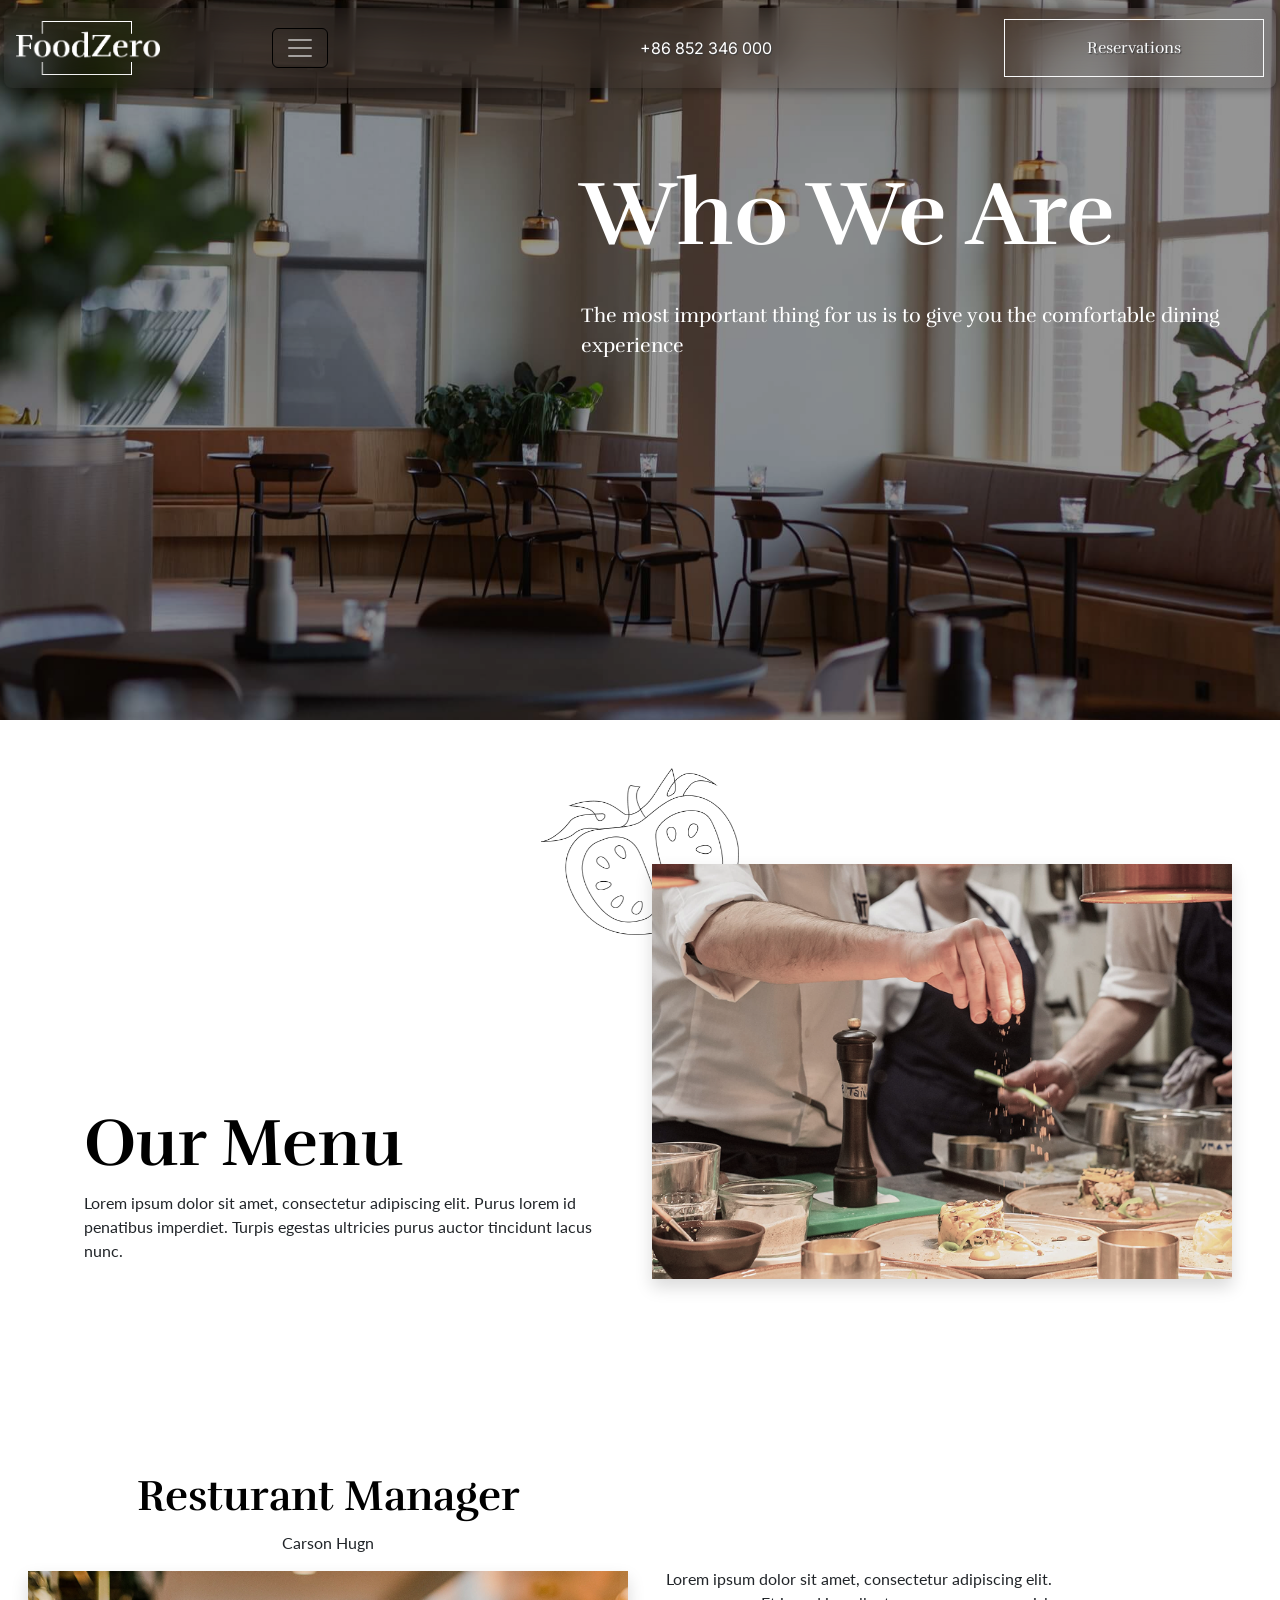
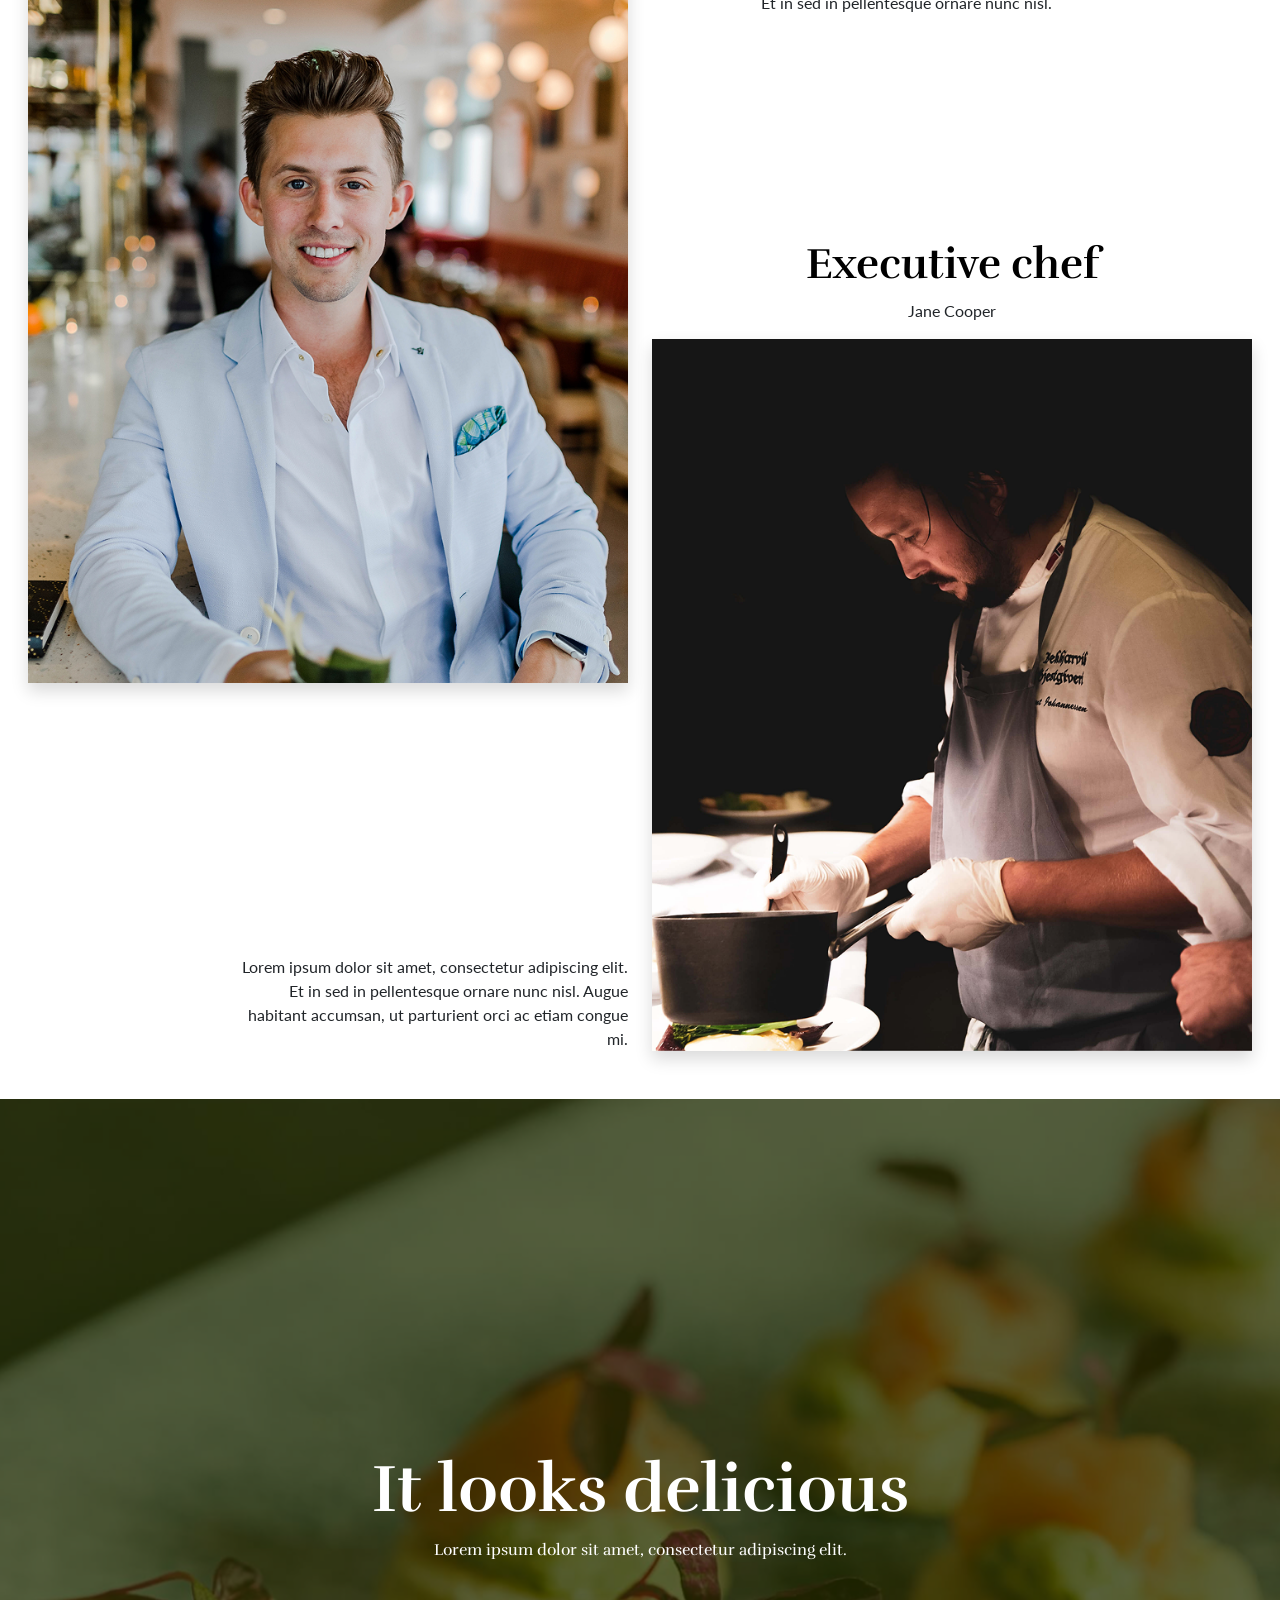
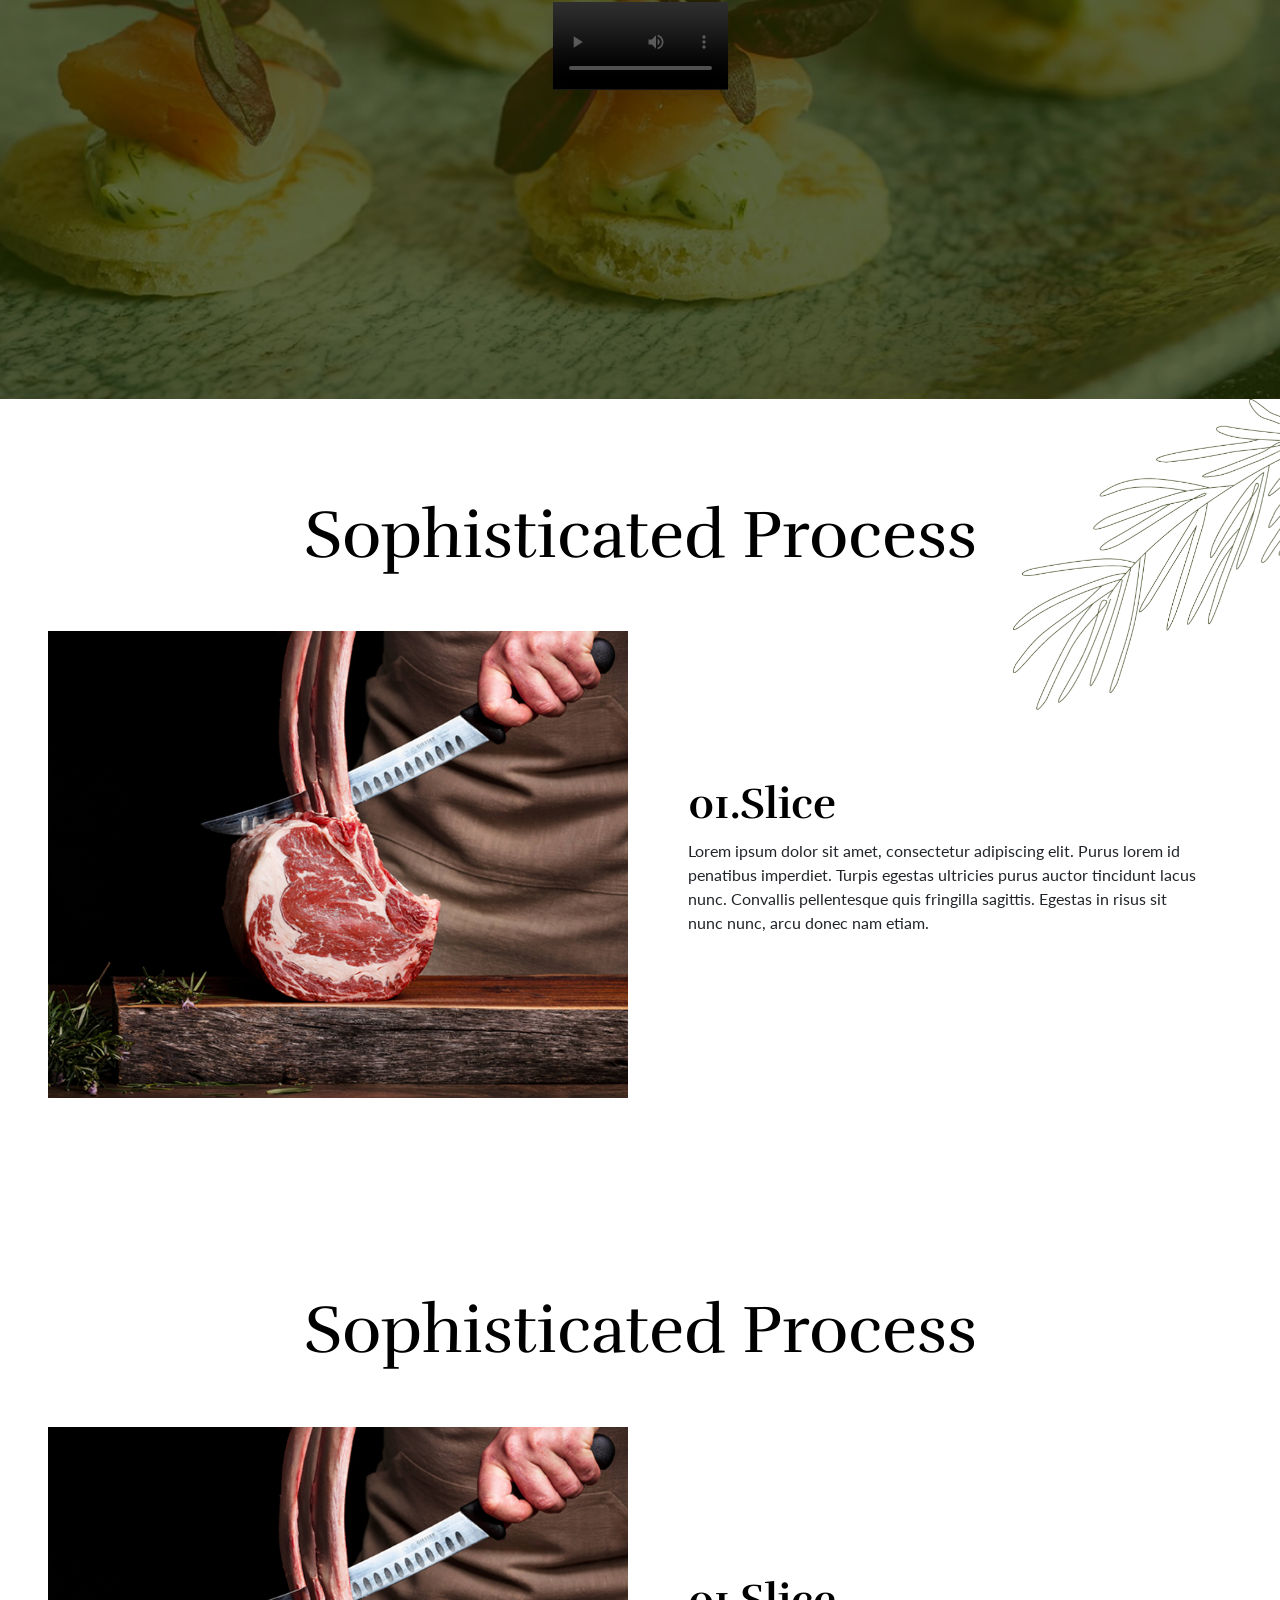
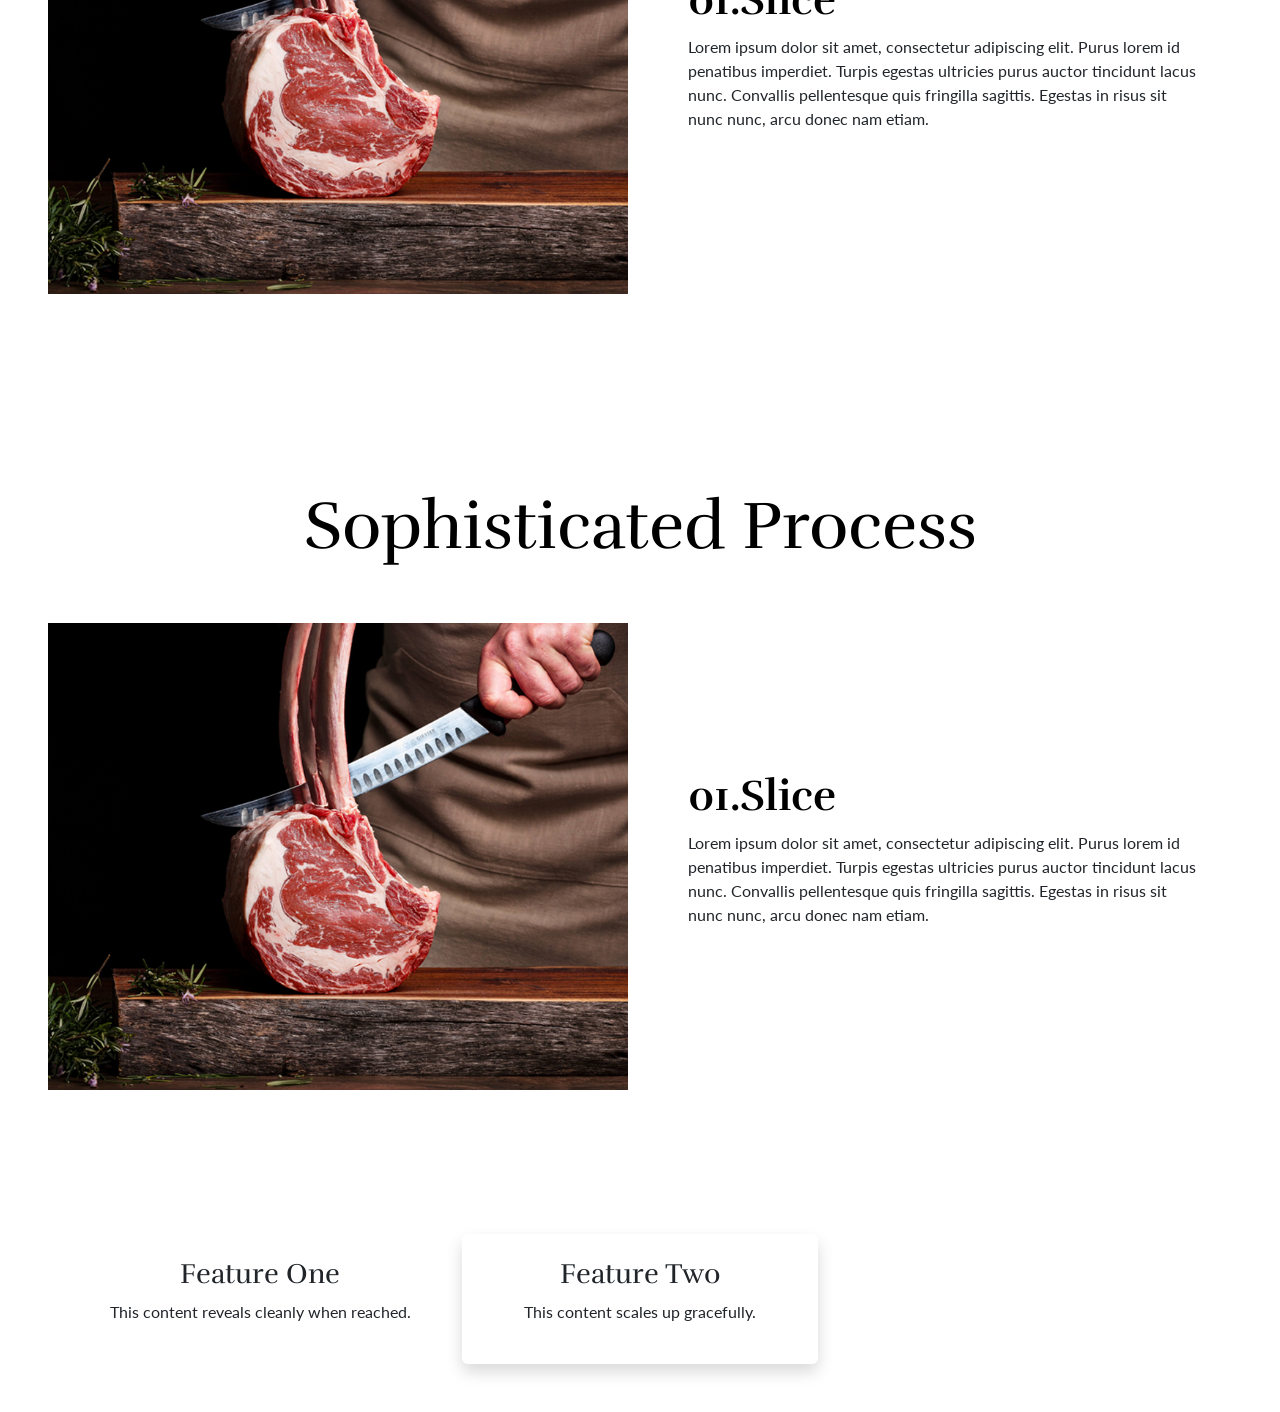
==== about.html @ 4f8ea19a "adding the about page to the codebase" ====
<!DOCTYPE html>
<html lang="en">

<head>
    <meta charset="UTF-8">
    <meta name="viewport" content="width=device-width, initial-scale=1.0">
    <title>About || Foodzero</title>
    <link rel="shortcut icon" href="assets/icons/home_icons/favicon.png">
    <link rel="stylesheet" href="style_home.css">
    <link rel="stylesheet" href="style_index.css">
    <link rel="stylesheet" href="about.css">
    <!-- Bootstrap 5 CSS CDN -->
    <link href="https://cdn.jsdelivr.net/npm/bootstrap@5.3.8/dist/css/bootstrap.min.css" rel="stylesheet"
        integrity="sha384-sRIl4kxILFvY47J16cr9ZwB07vP4J8+LH7qKQnuqkuIAvNWLzeN8tE5YBujZqJLB" crossorigin="anonymous">
    <!-- custom Javascript -->
    <script src="script.js"></script>

    <!-- Bootstrap 5 Javascript -->
    <script src="https://cdn.jsdelivr.net/npm/@popperjs/core@2.11.8/dist/umd/popper.min.js"
        integrity="sha384-I7E8VVD/ismYTF4hNIPjVp/Zjvgyol6VFvRkX/vR+Vc4jQkC+hVqc2pM8ODewa9r"
        crossorigin="anonymous"></script>
    <script src="https://cdn.jsdelivr.net/npm/bootstrap@5.3.8/dist/js/bootstrap.min.js"
        integrity="sha384-G/EV+4j2dNv+tEPo3++6LCgdCROaejBqfUeNjuKAiuXbjrxilcCdDz6ZAVfHWe1Y"
        crossorigin="anonymous"></script>

    <link rel="preconnect" href="https://fonts.googleapis.com">
    <link rel="preconnect" href="https://fonts.gstatic.com" crossorigin>
    <link
        href="https://fonts.googleapis.com/css2?family=Inter:ital,opsz,wght@0,14..32,100..900;1,14..32,100..900&family=Lato:ital,wght@0,100;0,300;0,400;0,700;0,900;1,100;1,300;1,400;1,700;1,900&family=Rufina:wght@400;700&display=swap"
        rel="stylesheet">
</head>

<body>
    <div
        style=" background-image: url('assets/images/about_img/hero\ image.png'); background-size: cover; background-repeat: no-repeat; background-position: center; min-height: 80vh;">
        <div class="container-fluid d-flex flex-column align-items-center justify-content-between gap-md-5 px-0 ">
            <nav class="navbar position-fixed w-100 top-0 end-0 py-2 px-1 col-md-12" style="  z-index: 999;">
                <div class="container-fluid d-flex justify-content-between w-100 row-gap-2 py-2 rounded-3"
                    style="background-color: rgba(29, 28, 28, 0.137); backdrop-filter: blur(20px); box-shadow: 1px 1px 10px 1px #0000005d; z-index: 999;">
                    <div class="col-6 col-md-5 col-lg-6">
                        <div class="col-12 col-lg-6 d-flex justify-content-between align-items-center">
                            <div class="col-8 col-md-8">
                                <div class="navbar-brand"><img src="assets/icons/home_icons/Logo_white.png" class="w-75"
                                        alt="Food zero logo"></div>
                            </div>
                            <!-- Use any element to open/show the overlay navigation menu -->
                            <span onclick="openNav()" class="navbar-dark"><button
                                    class="navbar-toggler border-1 border-black" type="button" data-bs-toggle="collapse"
                                    data-bs-target="#navbarNavAltMarkup" aria-controls="navbarNavAltMarkup"
                                    aria-expanded="false" aria-label="Toggle navigation">
                                    <span class="navbar-toggler-icon" style="color: white;"></span>
                                </button>
                            </span>
                        </div>
                    </div>
                    <div class="d-flex gap-5 align-items-center justify-content-between text-white col-5 col-md-6">
                        <a href="tel:+86 852 346 000" class="text-decoration-none text-white d-none d-md-inline"
                            style="font-family: 'Inter', sans-serif; text-shadow: 1px 1px 1px rgb(59, 59, 59);">+86 852
                            346 000</a>
                        <button class="btn btn-outline-light rounded-0 p-2 py-2 py-md-3 col-md-5 col-12"
                            style="text-shadow: 1px 1px 1px rgb(59, 59, 59);" type="submit">Reservations</button>
                    </div>
                </div>
            </nav>
            <!-- The overlay -->
            <div id="myNav" class="overlay h-100" style="z-index: 999 !important;">
                <div class="overlayer h-100">

                    <!-- Button to close the overlay navigation -->
                    <a href="javascript:void(0)" class="closebtn" onclick="closeNav()">&times;</a>

                    <!-- Overlay content -->
                    <div class="h-100">
                        <div
                            class="overlay-content d-flex flex-column flex-lg-row align-items-center justify-content-evenly justify-content-lg-between h-100 w-75 m-auto p-0">
                            <ul>
                                <li class="text-uppercase fw-bold "><a href="home.html" class="text-white p-0">Home</a>
                                </li>
                                <li class="text-uppercase fw-bold"><a href="menu.html" class="text-white p-0">Menu</a>
                                </li>
                                <li class="text-uppercase text-warning fw-bold"> Blogs</li>
                                <div class="d-flex flex-column align-items-start">
                                    <p class="m-0 text-white fw-bold"><a href="blog.html" class="p-0 text-white fs-5">1
                                            column</a>
                                    </p>
                                    <p class="m-0 fw-bold"><a class="p-0 text-white fs-5" href="blogDouble.html">2
                                            column</a></p>
                                    <p class="m-0 text-white fw-bold">Sidebar post</p>
                                </div>
                                <li class="text-uppercase fw-bold"><a href="about.html" class="text-white p-0">About</a>
                                </li>
                                <li class="text-uppercase fw-bold"><a href="contact.html"
                                        class="text-white p-0">Contact</a>
                                </li>
                            </ul>
                            <div class="d-flex flex-column align-items-start">
                                <h3 class="pe-5 w-100"
                                    style="font-size: 30px; color: #f1f1f1;  border-bottom: 3px; border-bottom-style: dotted;">
                                    Contact</h3>
                                <div class="w-100 d-flex flex-column">
                                    <a href="tel:+86 852 346 000"
                                        class="text-decoration-none text-white fs-5 text-center"
                                        style="font-family: 'Inter', sans-serif;">+86 852
                                        346 000</a>
                                    <a href="mailto:info@foodzero.com" class="fs-5 text-white">info@foodzero.com</a>

                                    <address class="fs-5 text-center text-white">1959 Sepulveda Blvd.
                                        <br>
                                        Culver City, CA, 90230
                                    </address>
                                    <div class="d-flex">
                                        <a href="#"><img src="assets/icons/home_icons/Icon_instagram.png"
                                                alt="instagram icon"></a>
                                        <a href="#"><img src="assets/icons/home_icons/Icon_twitter.png"
                                                alt="twitter icon"></a>
                                        <a href="#"><img src="assets/icons/home_icons/Icon_facebook.png"
                                                alt="facebook icon"></a>
                                        <a href="#"><img src="assets/icons/home_icons/Icon_youtube.png"
                                                alt="YouTube icon"></a>
                                    </div>
                                </div>
                            </div>

                        </div>
                    </div>
                </div>
            </div>

            <div class="d-flex flex-column ms-lg-auto p-lg-5 p-2 justify-content-between p-3 col-lg-7 col-12 text-lg-start text-center bs-slide-in"
                style="margin-top: 7rem !important; ">
                <h1 class=" text-white fs-1 col-12 pt-5 pt-lg-0 fw-bold"
                    style="font-size: calc(4.5rem + 1.5vw) !important;">
                    Who We Are</h1>
                <p class=" text-white fs-5 pt-4" style="letter-spacing: 2%; font-family: 'Rufina', serif !important;">
                    The most important thing for us is to give you the comfortable dining experience</p>

            </div>
        </div>
    </div>

    <section class="p-lg-5 p-3 ">
        <div class="col-3 col-lg-2 m-auto position-relative">
            <img loading="lazy" src="assets/images/about_img/Tomato.png" alt="" class="w-100 position-absolute">
        </div>
        <div class="py-lg-5">

            <div class="row row-cols-1 row-cols-md-2 pt-5 pb-5">
                <div
                    class="d-flex mt-auto flex-wrap justify-content-center justify-content-lg-between align-content-center align-items-lg-end px-lg-5">

                    <h2 class="pt-5 fw-bold" style="font-size: calc(3rem + 1.5vw); color: #000;">Our Menu</h2>
                    <p class="col-lg-12 fs-6">Lorem ipsum dolor sit amet, consectetur adipiscing elit. Purus lorem id
                        penatibus imperdiet. Turpis egestas ultricies
                        purus auctor tincidunt lacus nunc.
                    </p>

                </div>
                <div class="my-auto">
                    <img loading="lazy" src="assets/images/about_img/Image (14).png" alt="Chef preparing foods"
                        class="w-100 shadow reveal-on-scroll slide-up">
                </div>

            </div>

        </div>
    </section>

    <!-- Executives head section -->
    <section>
        <div class="d-flex justify-content-between px-3 py-5 m-0 row row-cols-1 row-cols-md-2">
            <div class="col d-flex flex-column justify-content-between">
                <div>
                    <h2 class=" fw-bold text-center " style="font-size: calc(1.5rem + 1.5vw); color: #000;">
                        Resturant Manager</h2>
                    <p class=" fs-6 text-center ">Carson Hugn</p>
                    <img src="assets/images/about_img/CEO.png" alt="Man wearing blue coat"
                        class="w-100 shadow reveal-on-scroll slide-up">
                </div>
                <p class="col-lg-8 col-12 text-md-end text-center ms-auto mb-0">Lorem ipsum dolor sit amet, consectetur
                    adipiscing elit. Et in
                    sed in pellentesque ornare nunc nisl.
                    Augue habitant
                    accumsan, ut parturient orci ac etiam congue mi.</p>
            </div>
            <div class="col d-flex flex-column-reverse flex-md-column" style="padding-top: 6rem;">
                <p class="col-lg-8 col-12 text-md-end text-center">Lorem ipsum dolor sit amet, consectetur adipiscing
                    elit. Et in sed in pellentesque
                    ornare nunc nisl.
                </p>
                <div style="padding-top: 10rem;">
                    <h2 class="pt-5 fw-bold text-center " style="font-size: calc(1.5rem + 1.5vw); color: #000;">
                        Executive chef</h2>
                    <p class="fs-6 text-center ">Jane Cooper</p>
                    <img src="assets/images/about_img/Image (15).png" alt="Image of the Mr. John the executive chef"
                        class="w-100  shadow reveal-on-scroll zoom-in">
                </div>
            </div>
        </div>
    </section>

    <section>
        <div
            style="background-image: url('assets/images/about_img/overlay\ image.png'); background-size: cover; background-repeat: no-repeat; background-position: center; min-height: 80vh!important; background-color: #233000 !important;">

            <div
                class="d-flex flex-column align-items-center justify-content-center text-center p-5 pb-0 gap-4 col-12 bs-slide-in overlayy">
                <div>
                    <h1 class=" text-white fs-1  fw-bold text-center" style="font-size: calc(3rem + 1.5vw) !important;">
                        It looks delicious</h1>
                    <p class=" text-white fs-6 text-center"
                        style="letter-spacing: 2%; font-family: 'Rufina', serif !important;">
                        Lorem ipsum dolor sit amet, consectetur adipiscing elit.</p>
                </div>
                <div>
                    <video src="assets/videos/mixkit-dish-of-meat-potatoes-and-salad-in-a-restaurant-32457-hd-ready.mp4"
                        loop controls class="col-md-7 col-12 shadow reveal-on-scroll slide-up">

                    </video>
                </div>
            </div>
        </div>
    </section>

    <!-- Meal prepartation steps section -->
    <section>
        <div class="col-5 ms-auto position-relative">
            <img loading="lazy" src="assets/images/about_img/rosemary (1).png" alt=""
                class="col-8 col-md-6 position-absolute end-0">
        </div>
        <div class="p-lg-5 p-3">
            <div class="text-center">
                <h2 class="pt-5" style="font-size: calc(3rem + 1.5vw); color: #000;">Sophisticated Process</h2>
            </div>
            <div class="row row-cols-1 row-cols-lg-2 pt-5  pb-5">
                <div class="my-auto">
                    <img loading="lazy" src="assets/images/about_img/slice image.png"
                        alt="Four glass cups on white surface" class="w-100">
                </div>
                <div
                    class="d-flex my-auto flex-wrap justify-content-center justify-content-lg-between align-items-lg-end px-lg-5">
                    <h2 class=" fw-bold " style="font-size: calc(1.5rem + 1.5vw); color: #000;">
                        01.Slice</h2>
                    <p class=" fs-6 ">Lorem ipsum dolor sit amet, consectetur adipiscing elit. Purus lorem id penatibus
                        imperdiet. Turpis egestas ultricies
                        purus auctor tincidunt lacus nunc. Convallis pellentesque quis fringilla sagittis. Egestas in
                        risus sit nunc nunc, arcu
                        donec nam etiam.</p>
                </div>
            </div>
        </div>
        <div class="p-lg-5 p-3">
            <div class="text-center">
                <h2 class="pt-5" style="font-size: calc(3rem + 1.5vw); color: #000;">Sophisticated Process</h2>
            </div>
            <div class="row row-cols-1 row-cols-lg-2 pt-5  pb-5">
                <div class="my-auto">
                    <img loading="lazy" src="assets/images/about_img/slice image.png"
                        alt="Four glass cups on white surface" class="w-100">
                </div>
                <div
                    class="d-flex my-auto flex-wrap justify-content-center justify-content-lg-between align-items-lg-end px-lg-5">
                    <h2 class=" fw-bold " style="font-size: calc(1.5rem + 1.5vw); color: #000;">
                        01.Slice</h2>
                    <p class=" fs-6 ">Lorem ipsum dolor sit amet, consectetur adipiscing elit. Purus lorem id penatibus
                        imperdiet. Turpis egestas ultricies
                        purus auctor tincidunt lacus nunc. Convallis pellentesque quis fringilla sagittis. Egestas in
                        risus sit nunc nunc, arcu
                        donec nam etiam.</p>
                </div>
            </div>
        </div>
        <div class="p-lg-5 p-3">
            <div class="text-center">
                <h2 class="pt-5" style="font-size: calc(3rem + 1.5vw); color: #000;">Sophisticated Process</h2>
            </div>
            <div class="row row-cols-1 row-cols-lg-2 pt-5  pb-5">
                <div class="my-auto">
                    <img loading="lazy" src="assets/images/about_img/slice image.png"
                        alt="Four glass cups on white surface" class="w-100">
                </div>
                <div
                    class="d-flex my-auto flex-wrap justify-content-center justify-content-lg-between align-items-lg-end px-lg-5">
                    <h2 class=" fw-bold " style="font-size: calc(1.5rem + 1.5vw); color: #000;">
                        01.Slice</h2>
                    <p class=" fs-6 ">Lorem ipsum dolor sit amet, consectetur adipiscing elit. Purus lorem id penatibus
                        imperdiet. Turpis egestas ultricies
                        purus auctor tincidunt lacus nunc. Convallis pellentesque quis fringilla sagittis. Egestas in
                        risus sit nunc nunc, arcu
                        donec nam etiam.</p>
                </div>
            </div>
        </div>

    </section>



    <!-- Put this in a Bootstrap row deep down on your page -->
    <div class="container my-5">
        <div class="row text-center">

            <!-- Card 1: Will slide up from the bottom -->
            <div class="col-md-4">
                <div class="p-4 bg-white rounded ">
                    <h3>Feature One</h3>
                    <p>This content reveals cleanly when reached.</p>
                </div>
            </div>

            <!-- Card 2: Will scale/zoom into view -->
            <div class="col-md-4">
                <div class="p-4 bg-white rounded shadow reveal-on-scroll zoom-in">
                    <h3>Feature Two</h3>
                    <p>This content scales up gracefully.</p>
                </div>
            </div>

        </div>
    </div>

</body>

</html>
---- style_home.css ----
body {
    font-family: "Rufina", serif !important;
    font-weight: 400;
    font-style: normal;
    box-sizing: border-box;
}

p, span {
    font-family: 'Lato', sans-serif;
}

.position-absolute .fs-1 {
    font-size: calc(5rem + 1.5vw) !important;
    
}

::placeholder {color: #fff !important;}

.map a:hover, a:active{
    color: #fff !important;
}
---- style_index.css ----
body {
    font-family: "Rufina", serif !important;
    font-weight: 400;
    font-style: normal;
}

/* FIX: Bring overlay layer forward and enforce explicit view limits */
.overlayy {
    background-color: rgba(35, 48, 0, 0.72);
    min-height: 100vh;
    width: 100%;
    position: relative;
    z-index: 2;
    /* Changed from -1 so it sits cleanly on top of web content */
}

/* The Overlay (background) */


/* Position the content inside the overlay */
.overlay-content {
    text-align: center;
    padding-top: 30px;
}

.overlay li {
    font-size: 36px;
    cursor: pointer;
    color: #f1f1f1;
    text-align: left;
}

/* The navigation links inside the overlay */
.overlay a {
    padding: 8px;
    text-decoration: none;
    font-size: 36px;
    color: #818181;
    display: block;
    transition: 0.3s;
}

/* FIX: Change position from relative to fixed if this wraps your overall menu panel */
.overlay {
    height: 100%;
    width: 0;
    position: fixed;
    /* Spans the entire viewport layout boundary */
    z-index: 9999;
    /* Ensure this value is higher than the navbar's 999 */
    left: 0;
    top: 0;
    background-image: url(assets/images/nav_img/Image\ \(1\).png);
    background-size: cover;
    background-repeat: no-repeat;
    background-position: center;
    background-color: rgba(0, 0, 0, 0.9);
    overflow-x: hidden;
    transition: 0.5s;
}

.overlayer {
    background-color: rgba(35, 48, 0, 0.70);
    height: 100%;
    /* Match the parent overlay scope */
    width: 100%;
    text-align: center;
}

/* When you mouse over the navigation links, change their color */
.overlay a:hover,
.overlay li:hover,
.overlay a:hover,
.overlay li:focus {
    color: #ffc107 !important;
}

/* Position the close button (top right corner) */
.overlay .closebtn {
    position: absolute;
    top: 20px;
    left: 45px;
    font-size: 60px;
}

/* Viewport Adjustments */
@media screen and (max-height: 450px) {

    .overlay a,
    .overlay li {
        font-size: 20px
    }

    .overlay .closebtn {
        font-size: 40px;
        top: 0px;
        right: 35px;
    }
}
---- about.css ----
/* ==========================================
   ANIMATION 1: SLIDE-IN FROM LEFT ON LOAD
   ========================================== */
.bs-slide-in {
    /* 
      Runs the 'bootstrapSlideIn' keyframe once for 1.2 seconds.
      'forwards' ensures the image stays at 100% opacity when done.
    */
    animation: bootstrapSlideIn 1.2s cubic-bezier(0.25, 1, 0.5, 1) forwards;
    opacity: 0; /* Invisible before the animation kicks off */
}

@keyframes bootstrapSlideIn {
    0% {
        transform: translateX(-120px); /* Starts shifted to the left */
        opacity: 0;
    }
    100% {
        transform: translateX(0);      /* Returns to its exact Bootstrap grid position */
        opacity: 1;
    }
}

/* ==========================================
   ANIMATION 2: CONTINUOUS FLOATING EFFECT
   ========================================== */
.bs-floating {
    /* 
      Loops the 'bootstrapFloat' keyframe endlessly.
      'alternate' smooths the loop by playing it forward, then backward.
    */
    animation: bootstrapFloat 3.5s ease-in-out infinite alternate;
}

@keyframes bootstrapFloat {
    0% {
        transform: translateY(0px);
    }
    100% {
        transform: translateY(-18px); /* Gently drifts upward */
    }
}

/* Optional: Pause the floating movement when the user hovers over it */
.bs-floating:hover {
    animation-play-state: paused;
}




/* Core helper to hide elements initially */
.reveal-on-scroll {
    opacity: 0;
    will-change: transform, opacity;

    /* 
       Transition when exiting (scrolling away): 
       Slightly faster (0.5s) so it hides cleanly.
    */
    transition: transform 0.5s ease-in, opacity 0.5s ease-in;
}

/* Specific Variation 1: Slide Up & Down */
.reveal-on-scroll.slide-up {
    transform: translateY(60px);
}

/* Specific Variation 2: Zoom In & Out */
.reveal-on-scroll.zoom-in {
    transform: scale(0.85);
}

/* ==========================================
   THE TRIGGER STATE (Active when visible)
   ========================================== */
.reveal-on-scroll.visible {
    opacity: 1;
    transform: translateY(0) scale(1);

    /* 
       Transition when entering (scrolling into view): 
       Smooth, elegant easing curve (0.8s).
    */
    transition: transform 0.8s cubic-bezier(0.25, 1, 0.5, 1), opacity 0.8s ease-out;
}

/* Accessibility: Turn off for users who prefer no motion */
@media (prefers-reduced-motion: reduce) {
    .reveal-on-scroll {
        opacity: 1 !important;
        transform: none !important;
        transition: none !important;
    }
}
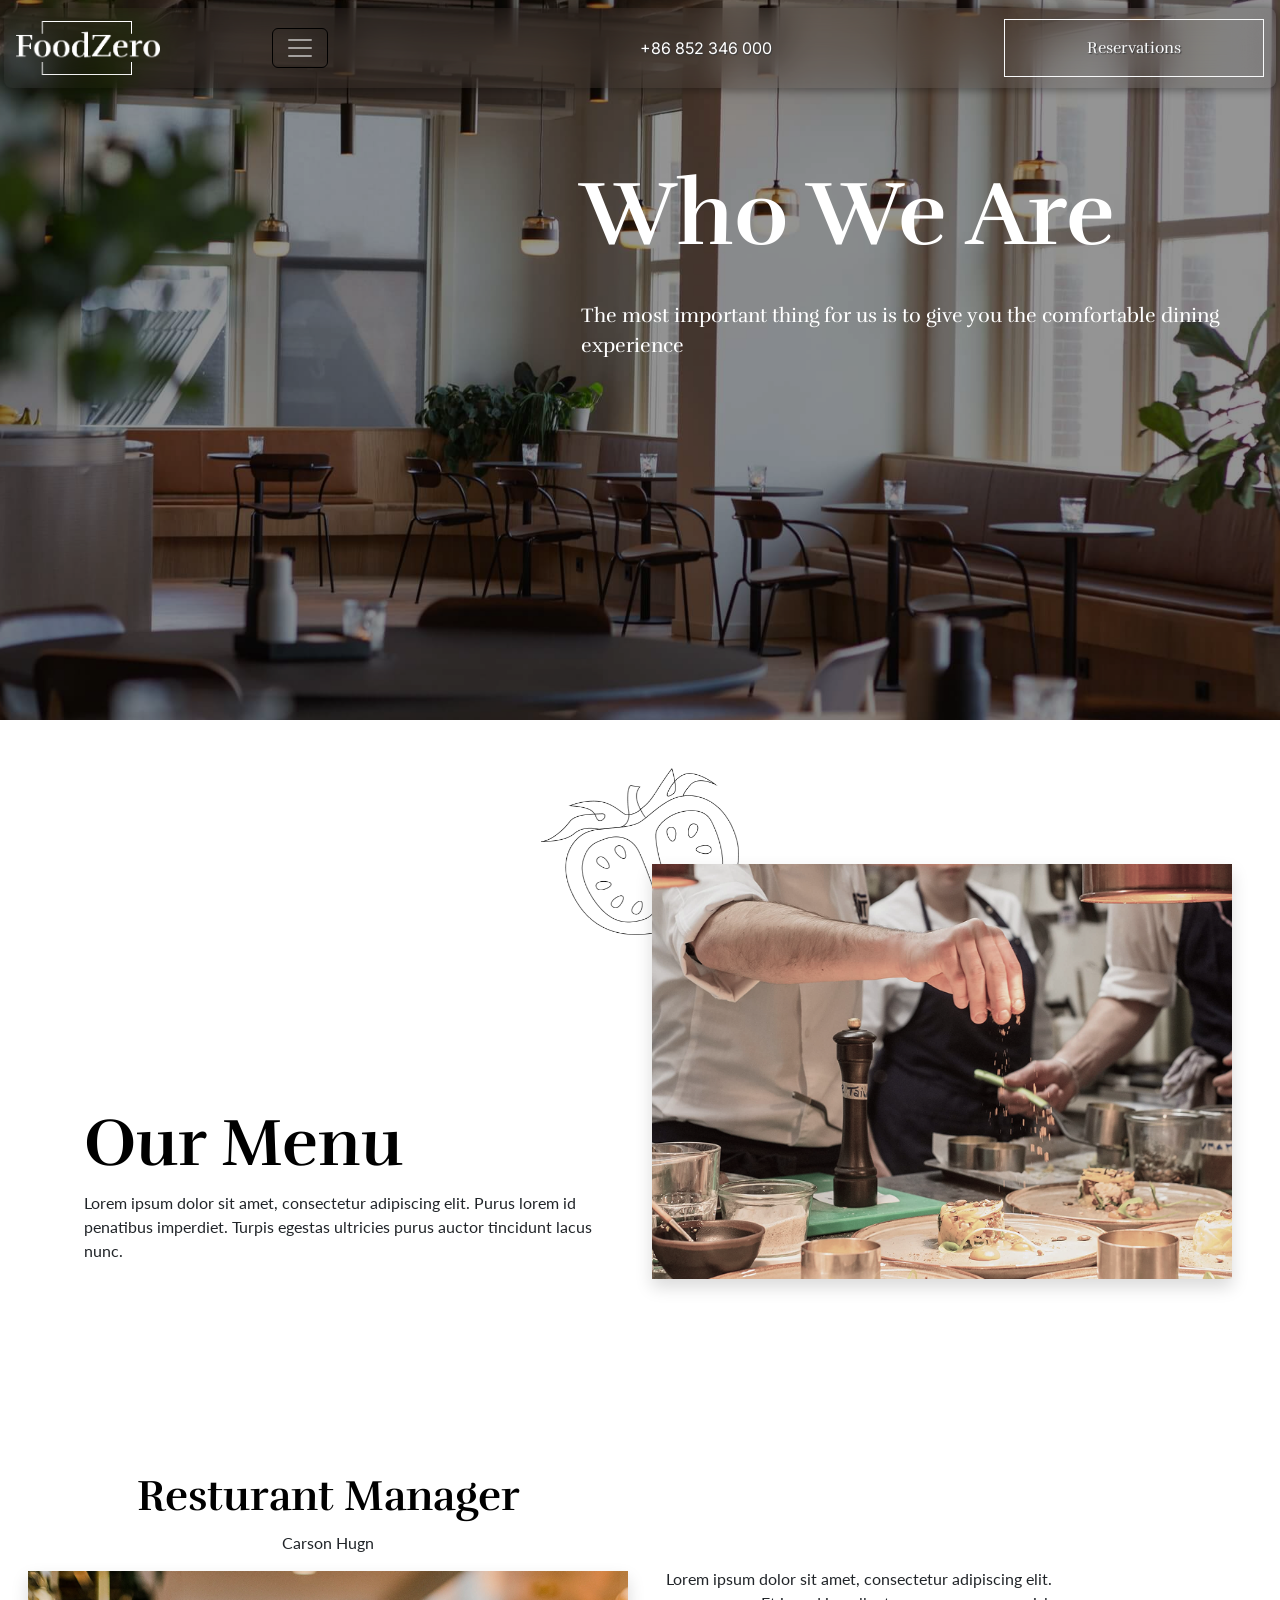
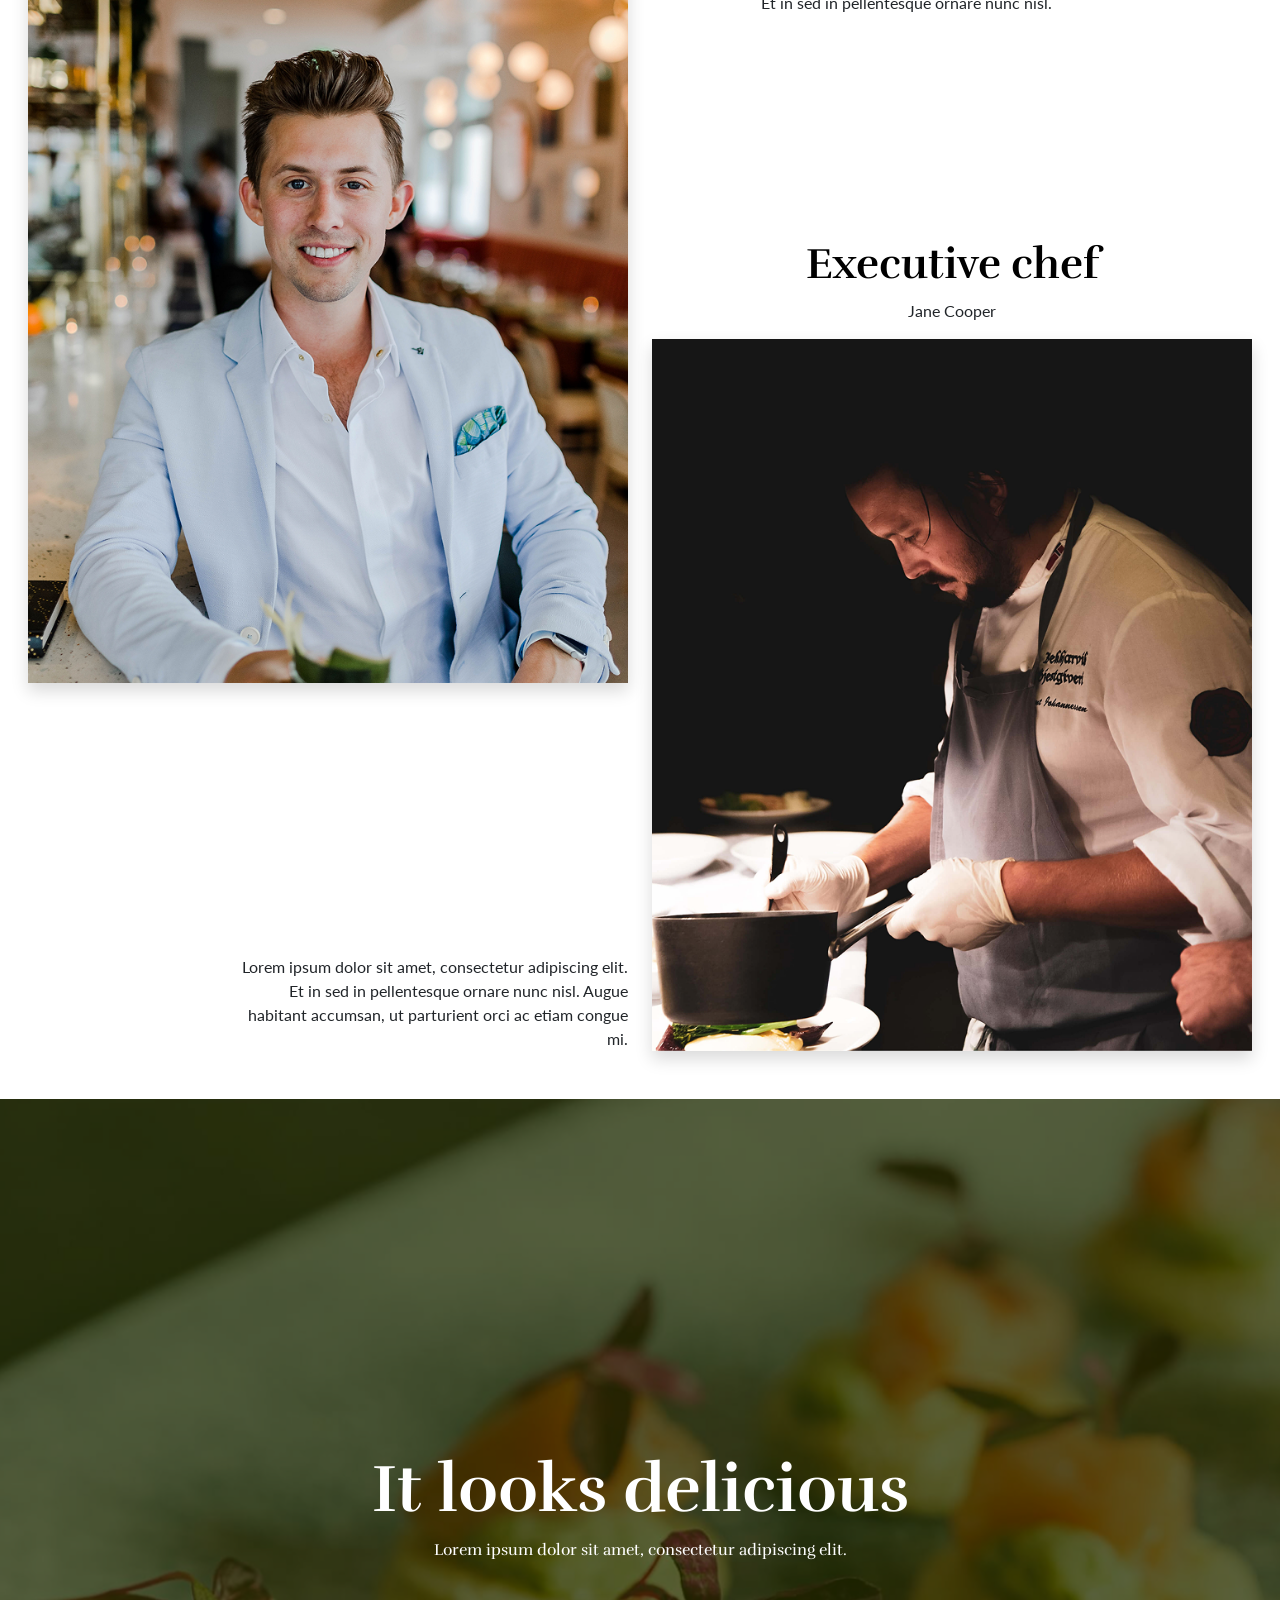
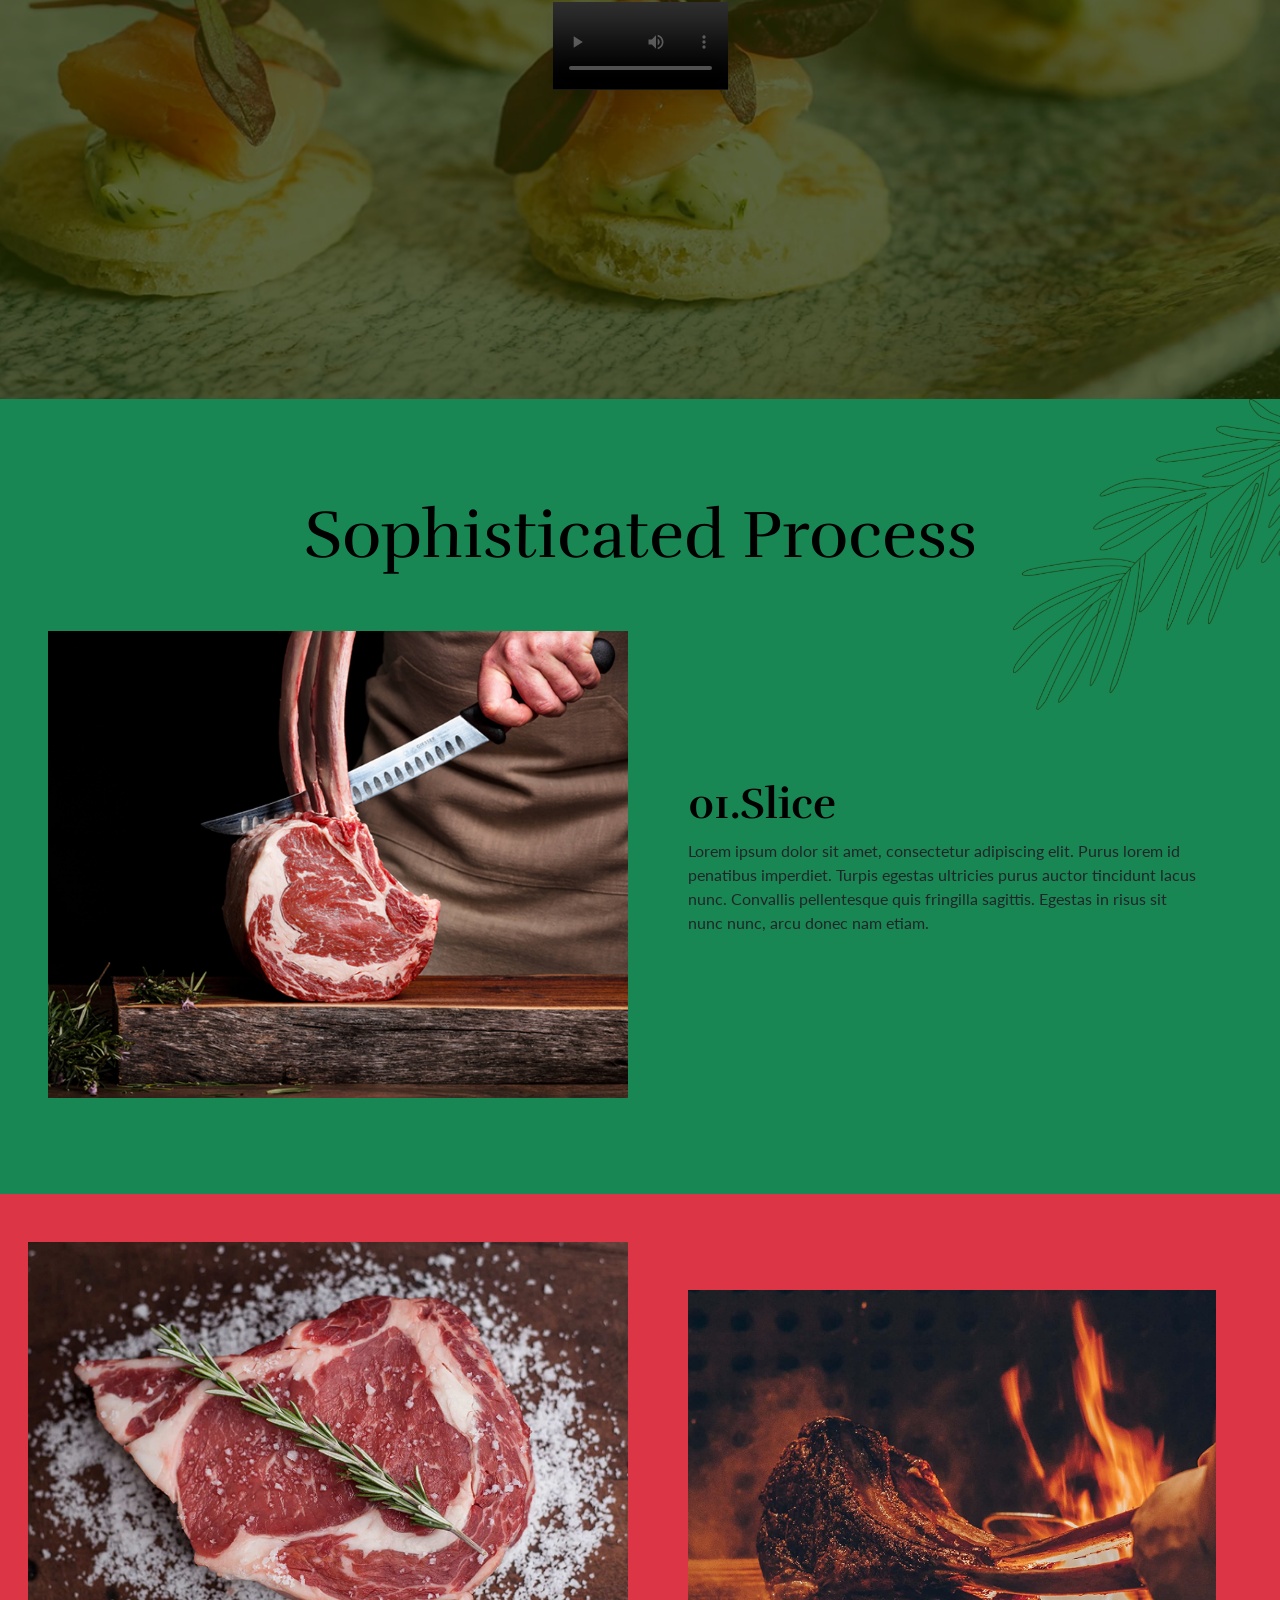
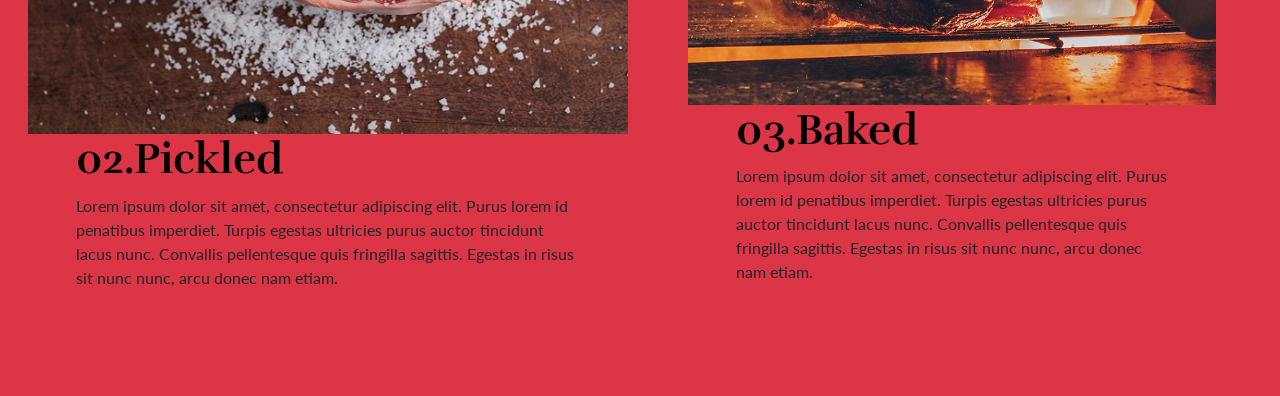
==== commit 98f728d1: "adding the animation version to by codeverse" ====
--- a/about.html
+++ b/about.html
@@ -223,23 +223,46 @@
 
     <!-- Meal prepartation steps section -->
     <section>
-        <div class="col-5 ms-auto position-relative">
-            <img loading="lazy" src="assets/images/about_img/rosemary (1).png" alt=""
-                class="col-8 col-md-6 position-absolute end-0">
-        </div>
-        <div class="p-lg-5 p-3">
-            <div class="text-center">
-                <h2 class="pt-5" style="font-size: calc(3rem + 1.5vw); color: #000;">Sophisticated Process</h2>
-            </div>
-            <div class="row row-cols-1 row-cols-lg-2 pt-5  pb-5">
+        <div class="bg-success">
+            <div class="col-5 ms-auto position-relative">
+                <img loading="lazy" src="assets/images/about_img/rosemary (1).png" alt=""
+                    class="col-8 col-md-6 position-absolute end-0">
+            </div>
+            <div class="p-lg-5 p-3">
+                <div class="text-center">
+                    <h2 class="pt-5" style="font-size: calc(3rem + 1.5vw); color: #000;">Sophisticated Process</h2>
+                </div>
+                <div class="row row-cols-1 row-cols-sm-2 pt-5  pb-5">
+                    <div class="my-auto">
+                        <img loading="lazy" src="assets/images/about_img/slice image.png"
+                            alt="Four glass cups on white surface" class="w-100">
+                    </div>
+                    <div
+                        class="d-flex my-auto flex-wrap justify-content-center justify-content-lg-between align-items-lg-end px-lg-5">
+                        <h2 class=" fw-bold " style="font-size: calc(1.5rem + 1.5vw); color: #000;">
+                            01.Slice</h2>
+                        <p class=" fs-6 ">Lorem ipsum dolor sit amet, consectetur adipiscing elit. Purus lorem id
+                            penatibus
+                            imperdiet. Turpis egestas ultricies
+                            purus auctor tincidunt lacus nunc. Convallis pellentesque quis fringilla sagittis. Egestas
+                            in
+                            risus sit nunc nunc, arcu
+                            donec nam etiam.</p>
+                    </div>
+                </div>
+            </div>
+        </div>
+        <div class="px-3 bg-danger row row-cols-1 row-cols-sm-2 m-0">
+
+            <div class=" pt-5  pb-5">
                 <div class="my-auto">
-                    <img loading="lazy" src="assets/images/about_img/slice image.png"
+                    <img loading="lazy" src="assets/images/about_img/pickled image.png"
                         alt="Four glass cups on white surface" class="w-100">
                 </div>
                 <div
                     class="d-flex my-auto flex-wrap justify-content-center justify-content-lg-between align-items-lg-end px-lg-5">
                     <h2 class=" fw-bold " style="font-size: calc(1.5rem + 1.5vw); color: #000;">
-                        01.Slice</h2>
+                        02.Pickled</h2>
                     <p class=" fs-6 ">Lorem ipsum dolor sit amet, consectetur adipiscing elit. Purus lorem id penatibus
                         imperdiet. Turpis egestas ultricies
                         purus auctor tincidunt lacus nunc. Convallis pellentesque quis fringilla sagittis. Egestas in
@@ -247,77 +270,34 @@
                         donec nam etiam.</p>
                 </div>
             </div>
-        </div>
-        <div class="p-lg-5 p-3">
-            <div class="text-center">
-                <h2 class="pt-5" style="font-size: calc(3rem + 1.5vw); color: #000;">Sophisticated Process</h2>
-            </div>
-            <div class="row row-cols-1 row-cols-lg-2 pt-5  pb-5">
-                <div class="my-auto">
-                    <img loading="lazy" src="assets/images/about_img/slice image.png"
-                        alt="Four glass cups on white surface" class="w-100">
-                </div>
-                <div
-                    class="d-flex my-auto flex-wrap justify-content-center justify-content-lg-between align-items-lg-end px-lg-5">
-                    <h2 class=" fw-bold " style="font-size: calc(1.5rem + 1.5vw); color: #000;">
-                        01.Slice</h2>
-                    <p class=" fs-6 ">Lorem ipsum dolor sit amet, consectetur adipiscing elit. Purus lorem id penatibus
-                        imperdiet. Turpis egestas ultricies
-                        purus auctor tincidunt lacus nunc. Convallis pellentesque quis fringilla sagittis. Egestas in
-                        risus sit nunc nunc, arcu
-                        donec nam etiam.</p>
-                </div>
-            </div>
-        </div>
-        <div class="p-lg-5 p-3">
-            <div class="text-center">
-                <h2 class="pt-5" style="font-size: calc(3rem + 1.5vw); color: #000;">Sophisticated Process</h2>
-            </div>
-            <div class="row row-cols-1 row-cols-lg-2 pt-5  pb-5">
-                <div class="my-auto">
-                    <img loading="lazy" src="assets/images/about_img/slice image.png"
-                        alt="Four glass cups on white surface" class="w-100">
-                </div>
-                <div
-                    class="d-flex my-auto flex-wrap justify-content-center justify-content-lg-between align-items-lg-end px-lg-5">
-                    <h2 class=" fw-bold " style="font-size: calc(1.5rem + 1.5vw); color: #000;">
-                        01.Slice</h2>
-                    <p class=" fs-6 ">Lorem ipsum dolor sit amet, consectetur adipiscing elit. Purus lorem id penatibus
-                        imperdiet. Turpis egestas ultricies
-                        purus auctor tincidunt lacus nunc. Convallis pellentesque quis fringilla sagittis. Egestas in
-                        risus sit nunc nunc, arcu
-                        donec nam etiam.</p>
-                </div>
-            </div>
-        </div>
+            <div class="p-lg-5 p-3">
+
+                <div class=" pt-5  pb-5">
+                    <div class="my-auto">
+                        <img loading="lazy" src="assets/images/about_img/baked image.png"
+                            alt="Four glass cups on white surface" class="w-100">
+                    </div>
+                    <div
+                        class="d-flex my-auto flex-wrap justify-content-center justify-content-lg-between align-items-lg-end px-lg-5">
+                        <h2 class=" fw-bold " style="font-size: calc(1.5rem + 1.5vw); color: #000;">
+                            03.Baked</h2>
+                        <p class=" fs-6 ">Lorem ipsum dolor sit amet, consectetur adipiscing elit. Purus lorem id
+                            penatibus
+                            imperdiet. Turpis egestas ultricies
+                            purus auctor tincidunt lacus nunc. Convallis pellentesque quis fringilla sagittis. Egestas
+                            in
+                            risus sit nunc nunc, arcu
+                            donec nam etiam.</p>
+                    </div>
+                </div>
+            </div>
+        </div>
+
 
     </section>
 
 
 
-    <!-- Put this in a Bootstrap row deep down on your page -->
-    <div class="container my-5">
-        <div class="row text-center">
-
-            <!-- Card 1: Will slide up from the bottom -->
-            <div class="col-md-4">
-                <div class="p-4 bg-white rounded ">
-                    <h3>Feature One</h3>
-                    <p>This content reveals cleanly when reached.</p>
-                </div>
-            </div>
-
-            <!-- Card 2: Will scale/zoom into view -->
-            <div class="col-md-4">
-                <div class="p-4 bg-white rounded shadow reveal-on-scroll zoom-in">
-                    <h3>Feature Two</h3>
-                    <p>This content scales up gracefully.</p>
-                </div>
-            </div>
-
-        </div>
-    </div>
-
 </body>
 
 </html>
--- a/about.css
+++ b/about.css
@@ -92,4 +92,91 @@
         transform: none !important;
         transition: none !important;
     }
+}
+
+
+/* Core helper to hide elements initially */
+.reveal-on-scroll {
+    opacity: 0;
+    will-change: transform, opacity;
+    
+    /* FAST EXIT: When scrolling away, everyone clears out quickly together */
+    transition: transform 0.4s ease-in, opacity 0.4s ease-in;
+}
+
+/* Base starting position */
+.reveal-on-scroll.slide-up {
+    transform: translateY(60px);
+}
+
+/* ==========================================================
+   THE TRIGGER STATE + STAGGER MATHEMATICS
+   ========================================================== */
+.reveal-on-scroll.visible {
+    opacity: 1;
+    transform: translateY(0);
+    
+    /* SMOOTH ENTRANCE: When scrolling down to the cards */
+    transition: transform 0.8s cubic-bezier(0.25, 1, 0.5, 1), opacity 0.8s ease-out;
+    
+    /* 
+      Calculates transition-delay dynamically:
+      Card 1 (--delay: 1) -> (1 - 1) * 150ms = 0ms delay (Instantly)
+      Card 2 (--delay: 2) -> (2 - 1) * 150ms = 150ms delay
+      Card 3 (--delay: 3) -> (3 - 1) * 150ms = 300ms delay
+    */
+    transition-delay: calc((var(--delay, 1) - 1) * 150ms);
+}
+
+/* Accessibility: No movement if user turns it off in system settings */
+@media (prefers-reduced-motion: reduce) {
+    .reveal-on-scroll {
+        opacity: 1 !important;
+        transform: none !important;
+        transition: none !important;
+        transition-delay: 0ms !important;
+    }
+}
+
+
+
+
+
+/* FOR CARD STAGGER ANIMATION: */
+/* Brand new core wrapper class */
+.stagger-card {
+    opacity: 0;
+    will-change: transform, opacity;
+
+    /* Fast exit transition when you scroll back up away from them */
+    transition: transform 0.4s ease-in, opacity 0.4s ease-in;
+}
+
+/* Brand new direction variant name */
+.stagger-card.cascade-up {
+    transform: translateY(55px);
+}
+
+/* ==========================================================
+   NEW ACTIVATION STATE & SEQUENTIAL TIMING
+   ========================================================== */
+.stagger-card.is-active {
+    opacity: 1;
+    transform: translateY(0);
+
+    /* Smooth entry animation curve when scrolling down into view */
+    transition: transform 0.8s cubic-bezier(0.25, 1, 0.5, 1), opacity 0.8s ease-out;
+
+    /* Calculates timing dynamically using your new variable name (--index) */
+    transition-delay: calc((var(--index, 1) - 1) * 150ms);
+}
+
+/* System accessibility compliance */
+@media (prefers-reduced-motion: reduce) {
+    .stagger-card {
+        opacity: 1 !important;
+        transform: none !important;
+        transition: none !important;
+        transition-delay: 0ms !important;
+    }
 }
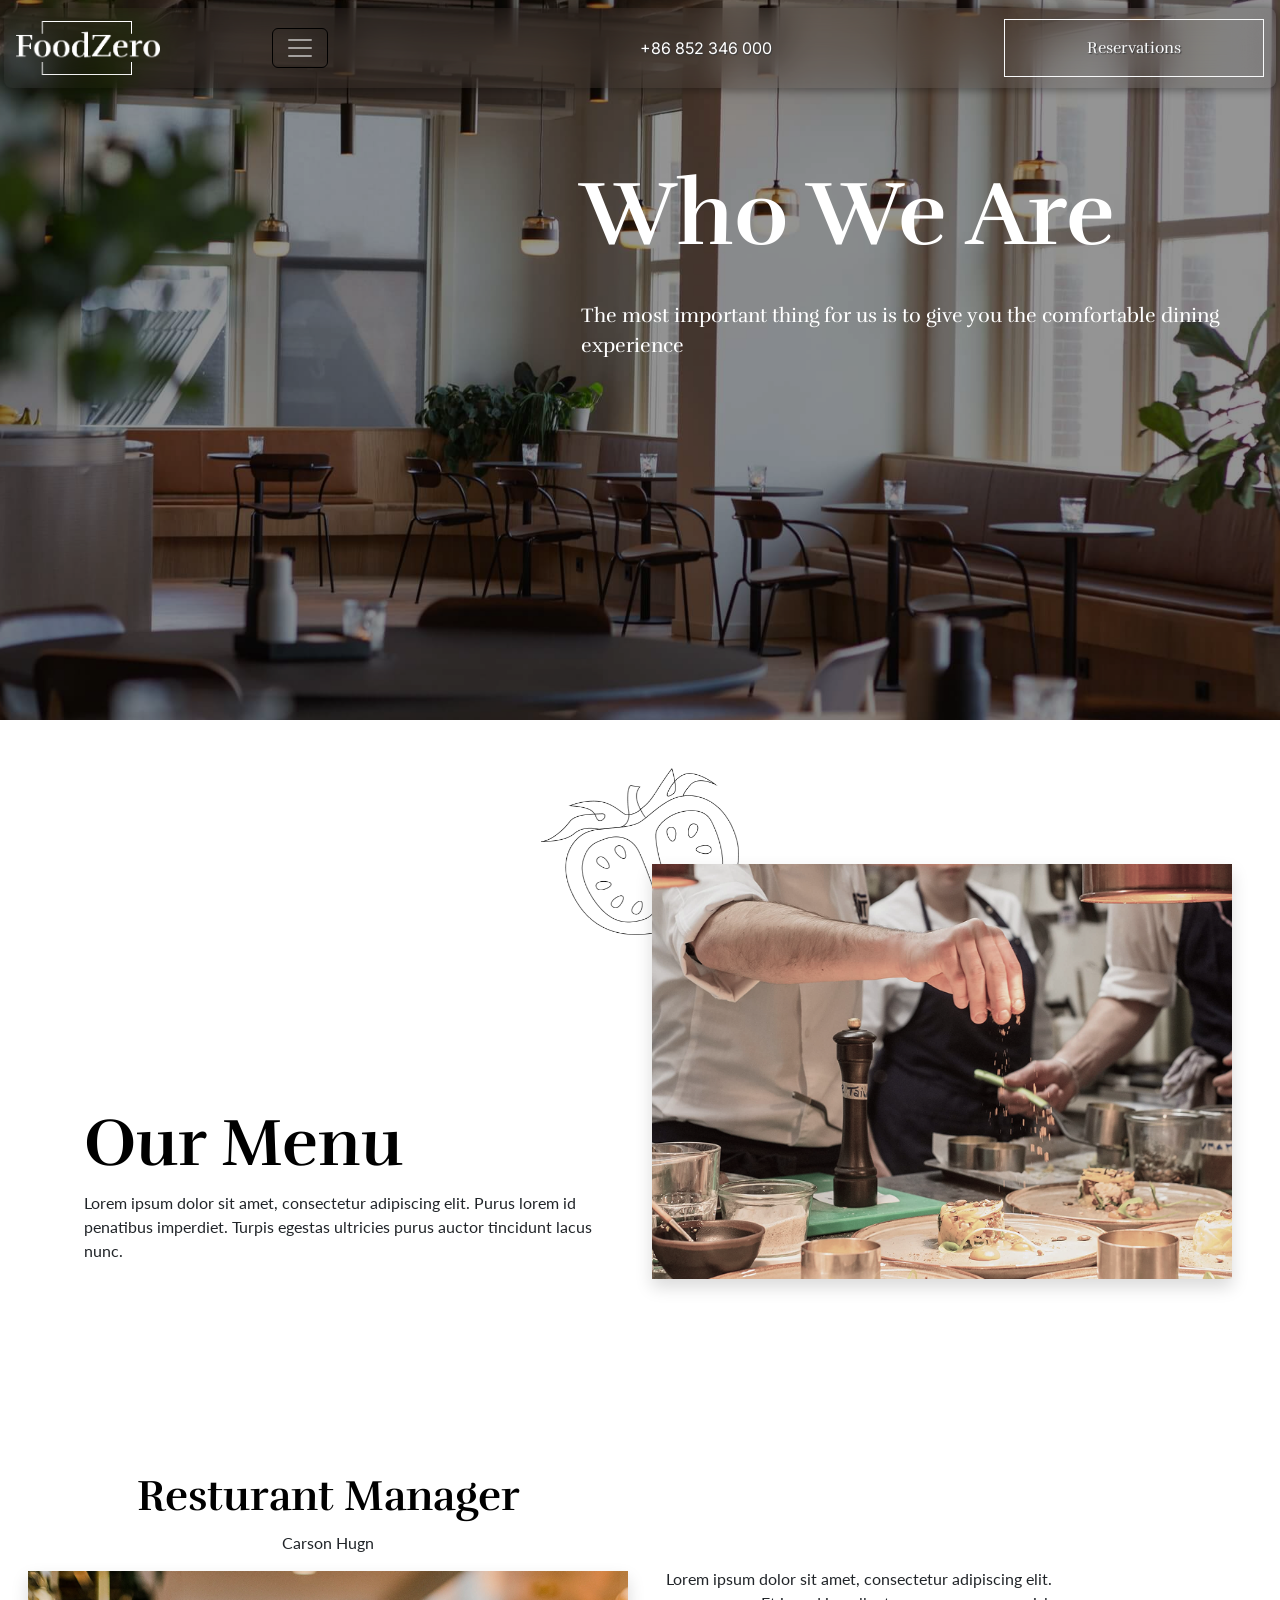
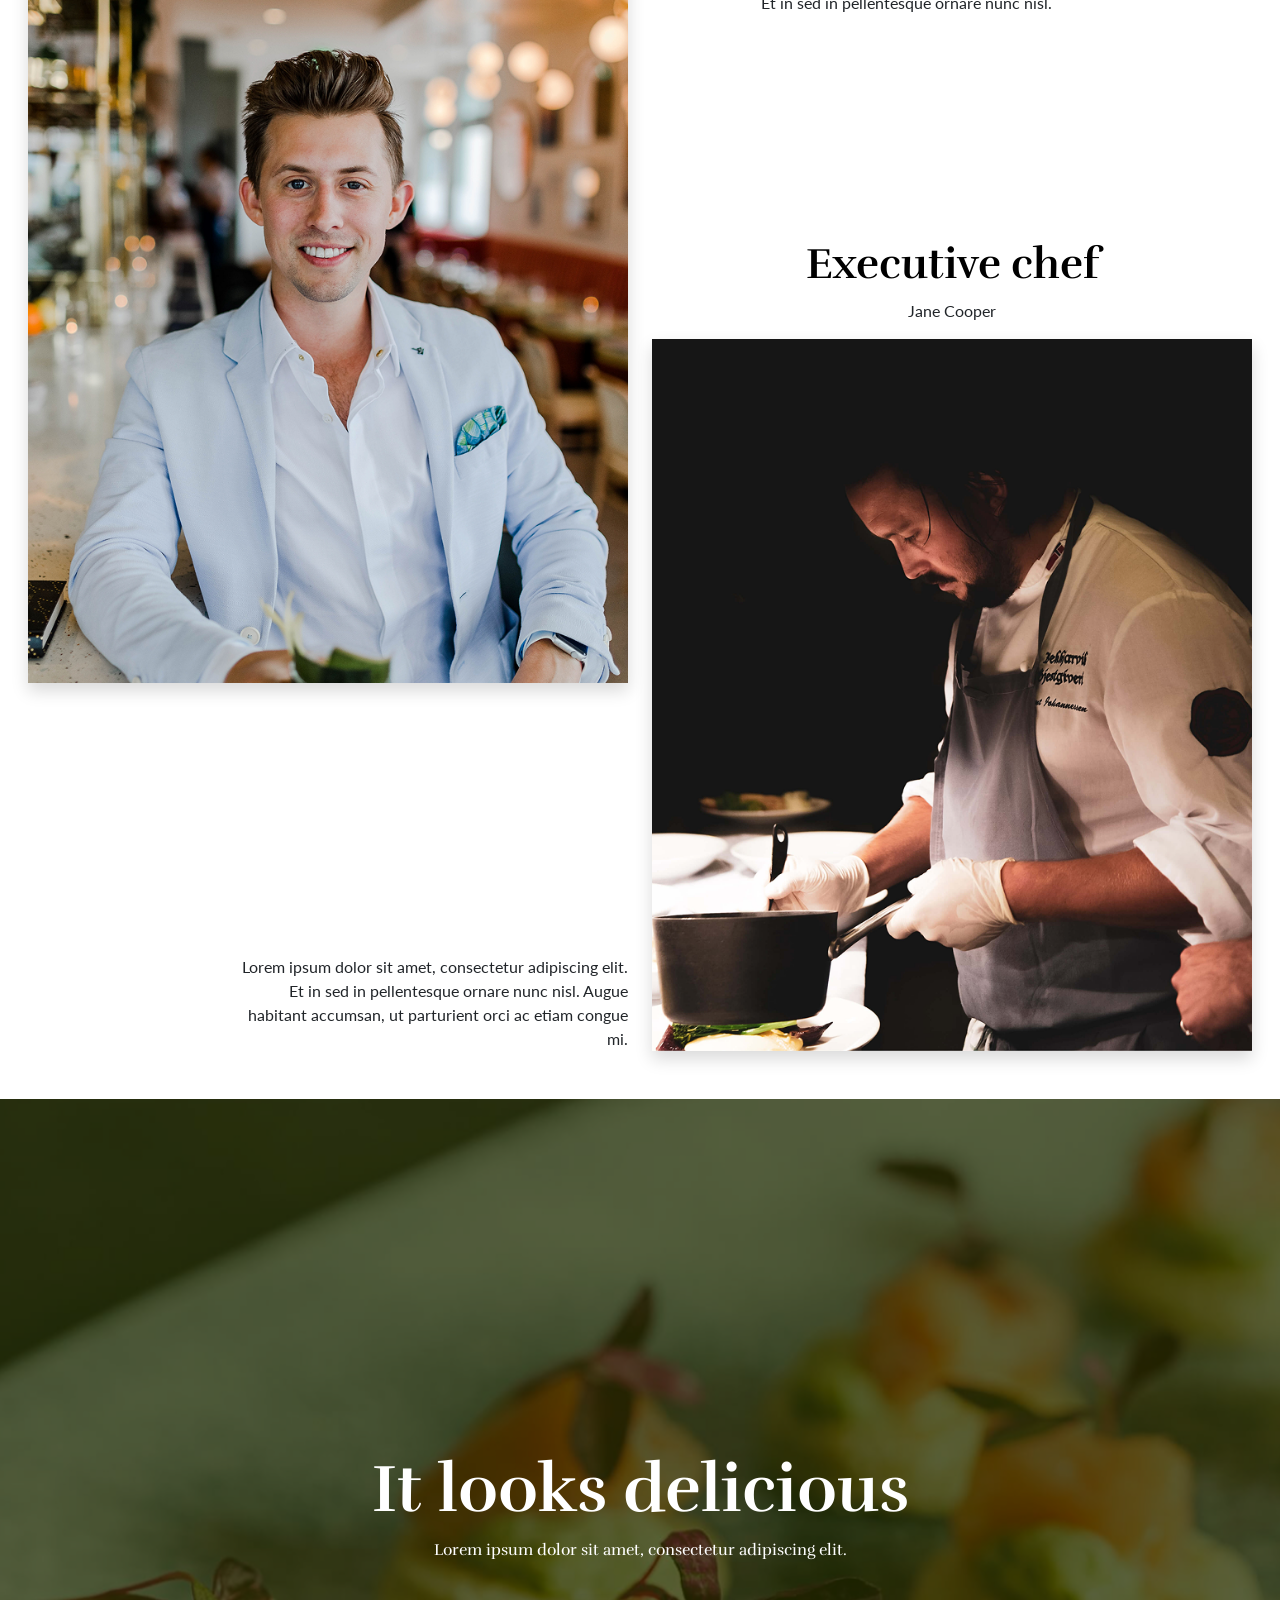
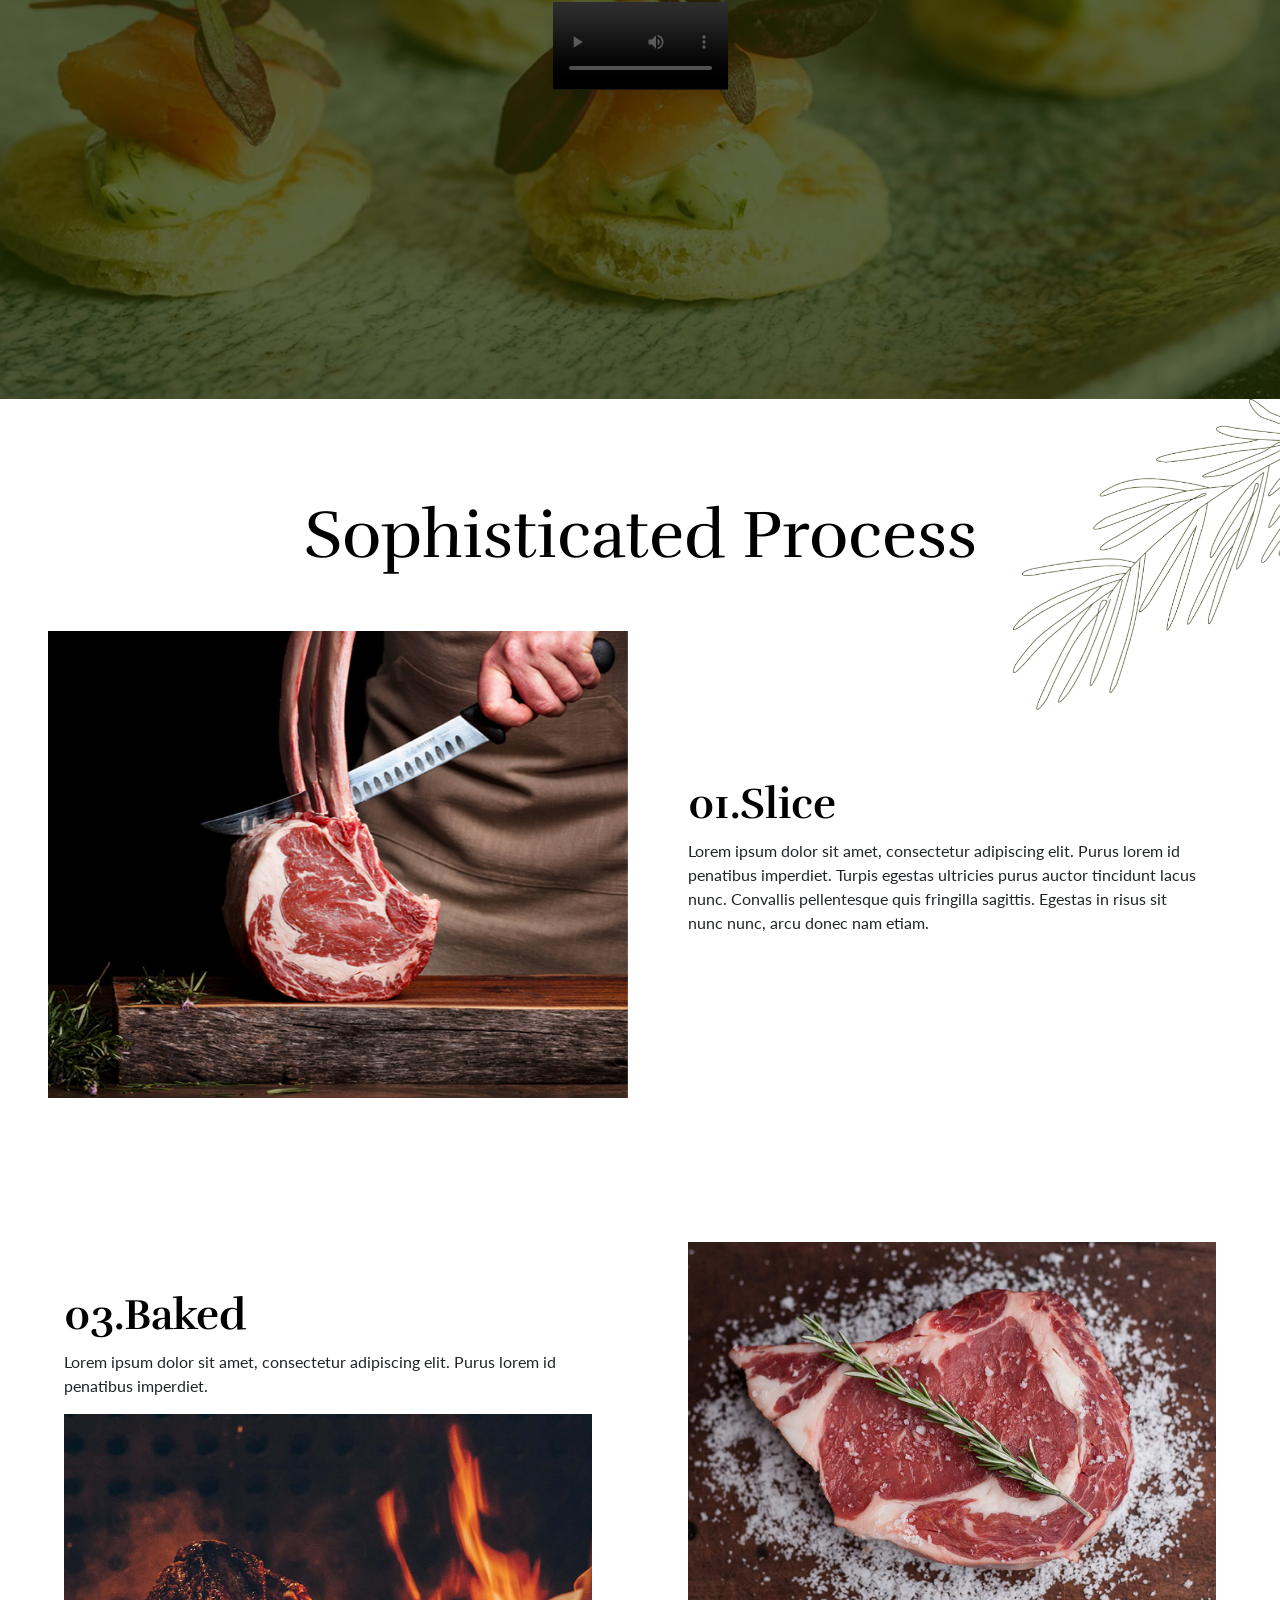
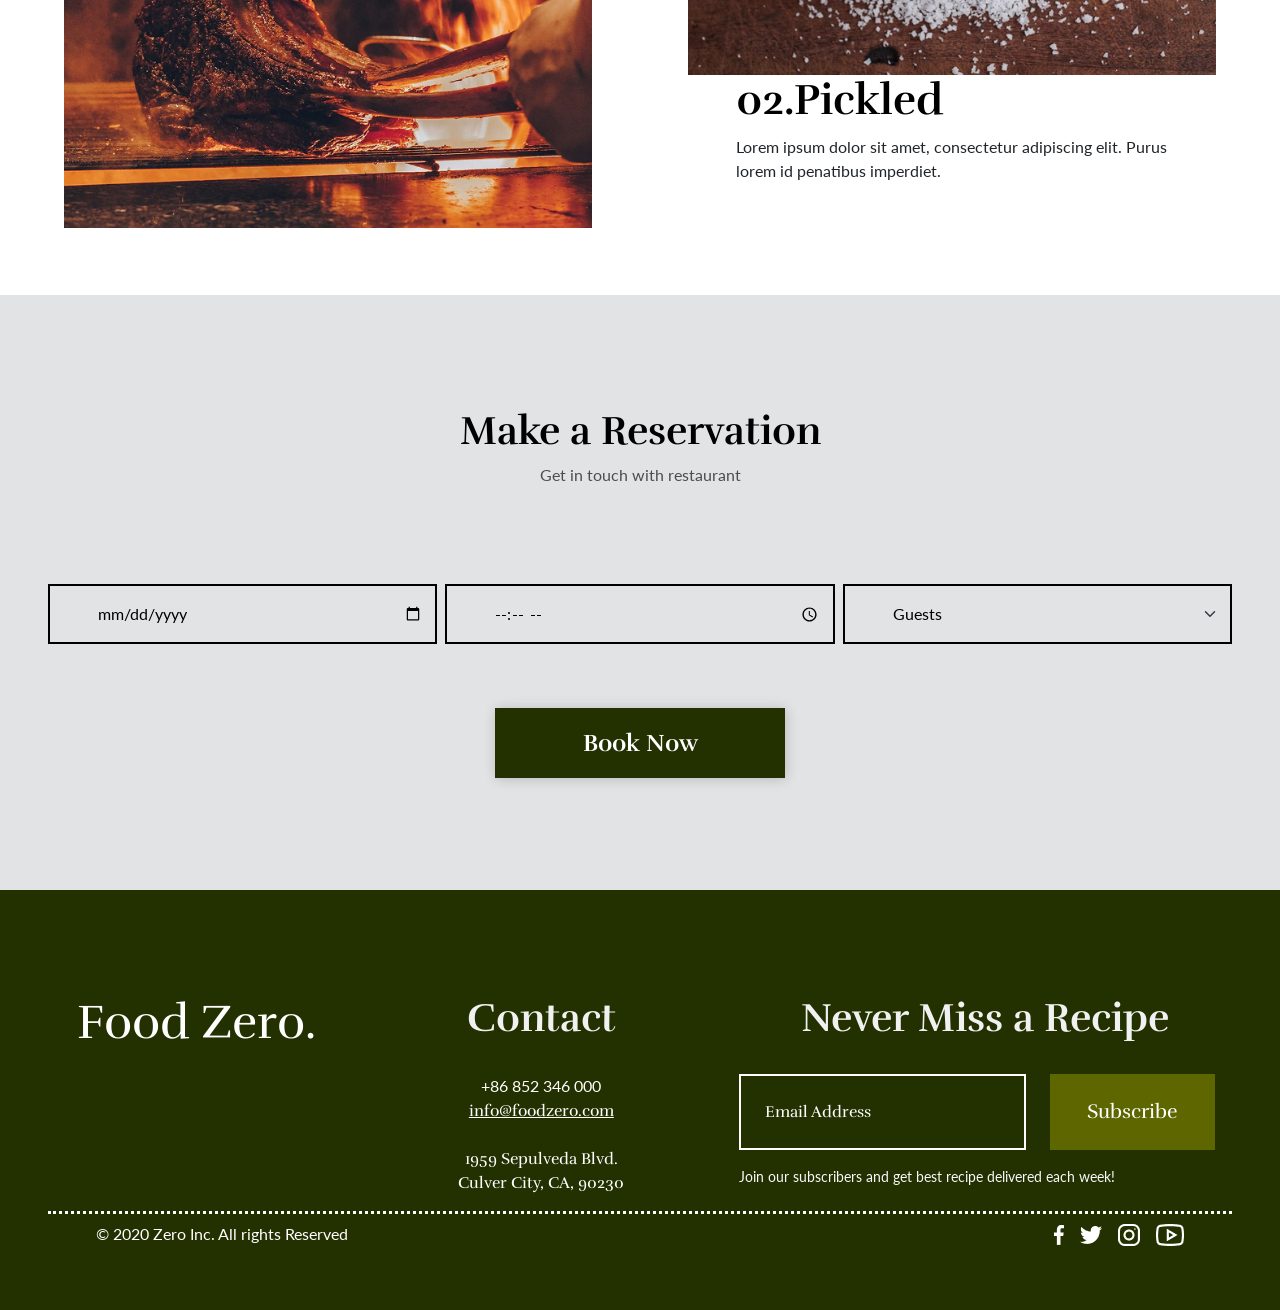
==== commit 18665da6: "adding the pop up for the subscription and reservation menu" ====
--- a/about.html
+++ b/about.html
@@ -223,11 +223,12 @@
 
     <!-- Meal prepartation steps section -->
     <section>
-        <div class="bg-success">
+        <div class=" ">
             <div class="col-5 ms-auto position-relative">
                 <img loading="lazy" src="assets/images/about_img/rosemary (1).png" alt=""
                     class="col-8 col-md-6 position-absolute end-0">
             </div>
+
             <div class="p-lg-5 p-3">
                 <div class="text-center">
                     <h2 class="pt-5" style="font-size: calc(3rem + 1.5vw); color: #000;">Sophisticated Process</h2>
@@ -235,7 +236,8 @@
                 <div class="row row-cols-1 row-cols-sm-2 pt-5  pb-5">
                     <div class="my-auto">
                         <img loading="lazy" src="assets/images/about_img/slice image.png"
-                            alt="Four glass cups on white surface" class="w-100">
+                            alt="Four glass cups on white surface" class="w-100 stagger-card cascade-up "
+                            style="--index: 1;">
                     </div>
                     <div
                         class="d-flex my-auto flex-wrap justify-content-center justify-content-lg-between align-items-lg-end px-lg-5">
@@ -252,51 +254,188 @@
                 </div>
             </div>
         </div>
-        <div class="px-3 bg-danger row row-cols-1 row-cols-sm-2 m-0">
-
-            <div class=" pt-5  pb-5">
-                <div class="my-auto">
-                    <img loading="lazy" src="assets/images/about_img/pickled image.png"
-                        alt="Four glass cups on white surface" class="w-100">
-                </div>
-                <div
-                    class="d-flex my-auto flex-wrap justify-content-center justify-content-lg-between align-items-lg-end px-lg-5">
-                    <h2 class=" fw-bold " style="font-size: calc(1.5rem + 1.5vw); color: #000;">
-                        02.Pickled</h2>
-                    <p class=" fs-6 ">Lorem ipsum dolor sit amet, consectetur adipiscing elit. Purus lorem id penatibus
-                        imperdiet. Turpis egestas ultricies
-                        purus auctor tincidunt lacus nunc. Convallis pellentesque quis fringilla sagittis. Egestas in
-                        risus sit nunc nunc, arcu
-                        donec nam etiam.</p>
-                </div>
-            </div>
+        <div class="px-3  row row-cols-1 row-cols-sm-2 m-0 ">
+
             <div class="p-lg-5 p-3">
-
-                <div class=" pt-5  pb-5">
+                <div class=" pt-5 ">
+                    <div
+                        class="d-flex my-auto flex-wrap justify-content-center justify-content-lg-between align-items-lg-end ">
+                        <h2 class=" fw-bold " style="font-size: calc(1.5rem + 1.5vw); color: #000;">
+                            03.Baked</h2>
+                        <p class=" fs-6 ">Lorem ipsum dolor sit amet, consectetur adipiscing elit. Purus lorem id
+                            penatibus imperdiet. </p>
+                    </div>
                     <div class="my-auto">
                         <img loading="lazy" src="assets/images/about_img/baked image.png"
-                            alt="Four glass cups on white surface" class="w-100">
+                            alt="Four glass cups on white surface" class="w-100 stagger-card cascade-up "
+                            style="--index: 1;">
+                    </div>
+
+                </div>
+            </div>
+            <div class="p-lg-5 p-3">
+                <div class="pb-5">
+                    <div class="my-auto">
+                        <img loading="lazy" src="assets/images/about_img/pickled image.png"
+                            alt="Four glass cups on white surface" class="w-100 stagger-card cascade-up "
+                            style="--index: 1;">
                     </div>
                     <div
                         class="d-flex my-auto flex-wrap justify-content-center justify-content-lg-between align-items-lg-end px-lg-5">
                         <h2 class=" fw-bold " style="font-size: calc(1.5rem + 1.5vw); color: #000;">
-                            03.Baked</h2>
+                            02.Pickled</h2>
                         <p class=" fs-6 ">Lorem ipsum dolor sit amet, consectetur adipiscing elit. Purus lorem id
-                            penatibus
-                            imperdiet. Turpis egestas ultricies
-                            purus auctor tincidunt lacus nunc. Convallis pellentesque quis fringilla sagittis. Egestas
-                            in
-                            risus sit nunc nunc, arcu
-                            donec nam etiam.</p>
-                    </div>
-                </div>
-            </div>
-        </div>
-
-
+                            penatibus imperdiet.</p>
+                    </div>
+                </div>
+            </div>
+        </div>
     </section>
 
 
+    <!-- Reservation section -->
+    <section class="py-3 bg-secondary-subtle">
+        <div class="container-fluid p-3 p-lg-5 d-flex flex-column align-items-center ">
+            <div class="text-center pb-md-5 mt-5">
+                <h1 class="fs-1 fw-bold text-black">Make a Reservation</h1>
+                <span style="color:#4D4D4D;">Get in touch with restaurant</span>
+            </div>
+            <div class="col-12">
+                <div class="row justify-content-center">
+                    <div class="col-md-10 py-5 col-lg-12">
+                        <form class="card border-0  bg-secondary-subtle" style="font-family: 'Lato', sans-serif;">
+                            <!-- 3-Button Layout Group -->
+                            <div class="row g-2">
+
+                                <!-- Date Button/Input -->
+                                <div class="col-sm-4">
+                                    <label class="form-label d-none" for="res-date">Date</label>
+                                    <div class="position-relative">
+                                        <i
+                                            class="bi bi-calendar3 position-absolute top-50 start-0 translate-middle-y ms-3 text-secondary"></i>
+                                        <input type="date" id="res-date"
+                                            class="form-control btn btn-outline-secondary text-start ps-5 py-3 w-100 rounded-0 border-2 border-black text-black"
+                                            style=" font-family: 'Lato', sans-serif;" required>
+                                    </div>
+                                </div>
+
+                                <!-- Time Button/Input -->
+                                <div class="col-sm-4">
+                                    <label class="form-label d-none" for="res-time">Time</label>
+                                    <div class="position-relative">
+                                        <i
+                                            class="bi bi-clock position-absolute top-50 start-0 translate-middle-y ms-3 text-secondary"></i>
+                                        <input type="time" id="res-time"
+                                            class="form-control btn btn-outline-secondary text-start ps-5 py-3 w-100  rounded-0 border-2 border-black text-black"
+                                            required>
+                                    </div>
+                                </div>
+
+                                <!-- Persons Button/Select -->
+                                <div class="col-sm-4">
+                                    <label class="form-label d-none" for="res-guests">Guests</label>
+                                    <div class="position-relative">
+                                        <i
+                                            class="bi bi-people position-absolute top-50 start-0 translate-middle-y ms-3 text-secondary"></i>
+                                        <select id="res-guests"
+                                            class="form-select btn btn-outline-secondary text-start ps-5 py-3 w-100 rounded-0 border-2 border-black text-black"
+                                            required>
+                                            <option value="" selected disabled>Guests</option>
+                                            <option value="1">1 Person</option>
+                                            <option value="2">2 People</option>
+                                            <option value="3">3 People</option>
+                                            <option value="4">4 People</option>
+                                            <option value="5+">5+ People</option>
+                                        </select>
+                                    </div>
+                                </div>
+
+                                <!-- Submit Button -->
+                                <div class="col-12 col-lg-3 mx-auto mt-3 pt-5">
+                                    <button type="submit"
+                                        class="btn w-100 py-3 fw-bold rounded-0 text-white fw-bolder fs-4"
+                                        style="background-color: #233000; box-shadow: 1px 1px 12px rgba(0, 0, 0, 0.185);  font-family: 'Rufina', serif !important;">Book
+                                        Now</button>
+                                </div>
+                            </div>
+                        </form>
+                    </div>
+                </div>
+            </div>
+        </div>
+    </section>
+
+
+
+    <!-- footer -->
+    <footer style="background-color: #233000;" class="py-lg-5">
+        <div class="d-flex flex-column container-fluid  px-lg-5 p-2">
+            <div class="d-flex justify-content-center justify-content-lg-between flex-wrap mt-5"
+                style="border-bottom: 3px; border-bottom-style: dotted; border-color: white;">
+                <div class="fs-1 text-center text-white col-12 col-lg-3">
+                    <h1 class="fs-1 text-white" style="font-size: 3rem !important;">Food Zero.</h1>
+                </div>
+                <div class="d-flex flex-column gap-4 col-12 col-lg-3">
+                    <h3 class="text-center fs-1 fw-bold" style="color: #f1f1f1;"
+                        style="font-family: 'Lato', sans-serif;">
+                        Contact</h3>
+                    <div class="w-100 d-flex flex-column gap-4">
+                        <div class="text-center"><a href="tel:+86 852 346 000"
+                                class="text-decoration-none text-white fs-6 text-center"
+                                style="font-family: 'Lato', sans-serif;">+86 852
+                                346 000</a> <br>
+                            <a href="mailto:info@foodzero.com" class="fs-6 text-white text-center">info@foodzero.com</a>
+                        </div>
+                        <address class="fs-6 text-center text-white">1959 Sepulveda Blvd.
+                            <br>
+                            Culver City, CA, 90230
+                        </address>
+                    </div>
+                </div>
+                <div class="text-white text-center text-lg-start  d-flex flex-column gap-4 col-12 col-lg-5">
+                    <h3 class="text-center fs-1 fw-bold" style="color: #f1f1f1;">Never Miss a Recipe</h3>
+                    <form class="text-white d-flex flex-column" id="myFormm">
+                        <div class="col-12 d-flex gap-4">
+                            <input name="E-mail" type="email" placeholder="Email Address" required
+                                class="py-4 ps-4 col-7 bg-transparent border-0 text-white"
+                                style="border: 2px #fff solid !important; ">
+                            <button type="submit" class="py-3 col-4 fs-5 border-0 text-white"
+                                style="background-color: #5E6600 !important;" id="subscribeBtn">Subscribe</button>
+                        </div>
+
+                        <!-- Bootstrap Toast Container (Positioned Bottom-Center) -->
+                        <div class="toast-container position-fixed rounded-5 bottom-0 start-50 translate-middle-x p-3"
+                            style="z-index: 1055222;">
+                            <div id="toastalert" class="toast align-items-center rounded-5 text-white bg-black border-0"
+                                role="alert" aria-live="assertive" aria-atomic="true" data-bs-delay="3000">
+                                <div class="d-flex align-items-center ">
+                                    <div class="toast-body text-center w-100 fs-6 py-2 px-4">
+                                        🎉 Subscription successful!
+                                    </div>
+                                </div>
+                            </div>
+                        </div>
+                        <small class="text-light pt-3" style="font-family: 'Lato', sans-serif;">Join our subscribers and
+                            get best recipe delivered each
+                            week!</small>
+                    </form>
+
+                </div>
+            </div>
+            <div class="d-flex justify-content-md-between text-white container-fluid px-lg-5 p-2 gap-3">
+                <small class="fs-6" style="font-family: 'Lato', sans-serif;">© 2020 Zero Inc. All rights
+                    Reserved</small>
+
+                <div class="d-flex gap-3">
+                    <a href="#"><img src="assets/icons/home_icons/001-facebook.png" alt="Facebook icon"></a>
+                    <a href="#"><img src="assets/icons/home_icons/003-twitter.png" alt="Twitter icon"></a>
+                    <a href="#"><img src="assets/icons/home_icons/004-instagram.png" alt="Instagram icon"></a>
+                    <a href="#"><img src="assets/icons/home_icons/Icon_youtube (1).png" alt="YouTube icon"></a>
+                </div>
+
+            </div>
+        </div>
+    </footer>
 
 </body>
 
--- a/style_index.css
+++ b/style_index.css
@@ -96,4 +96,4 @@
         top: 0px;
         right: 35px;
     }
-}+}
